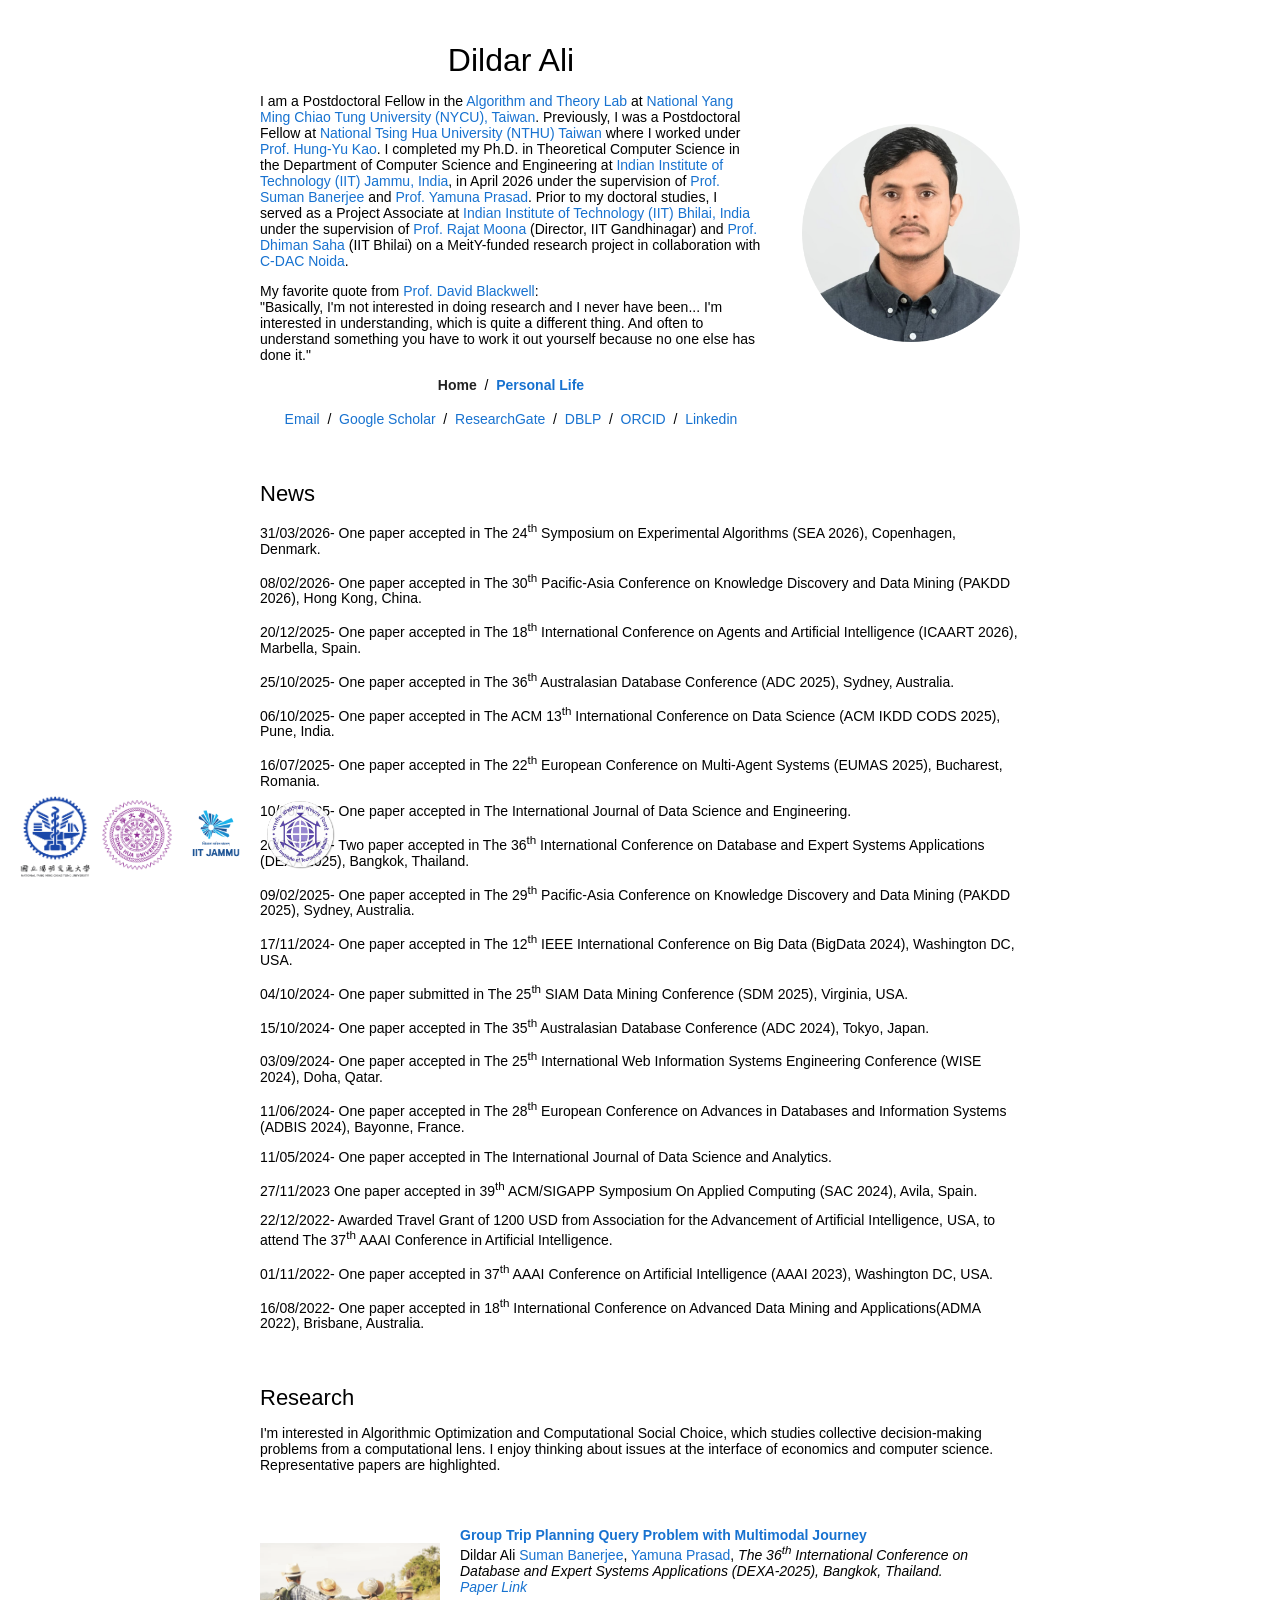
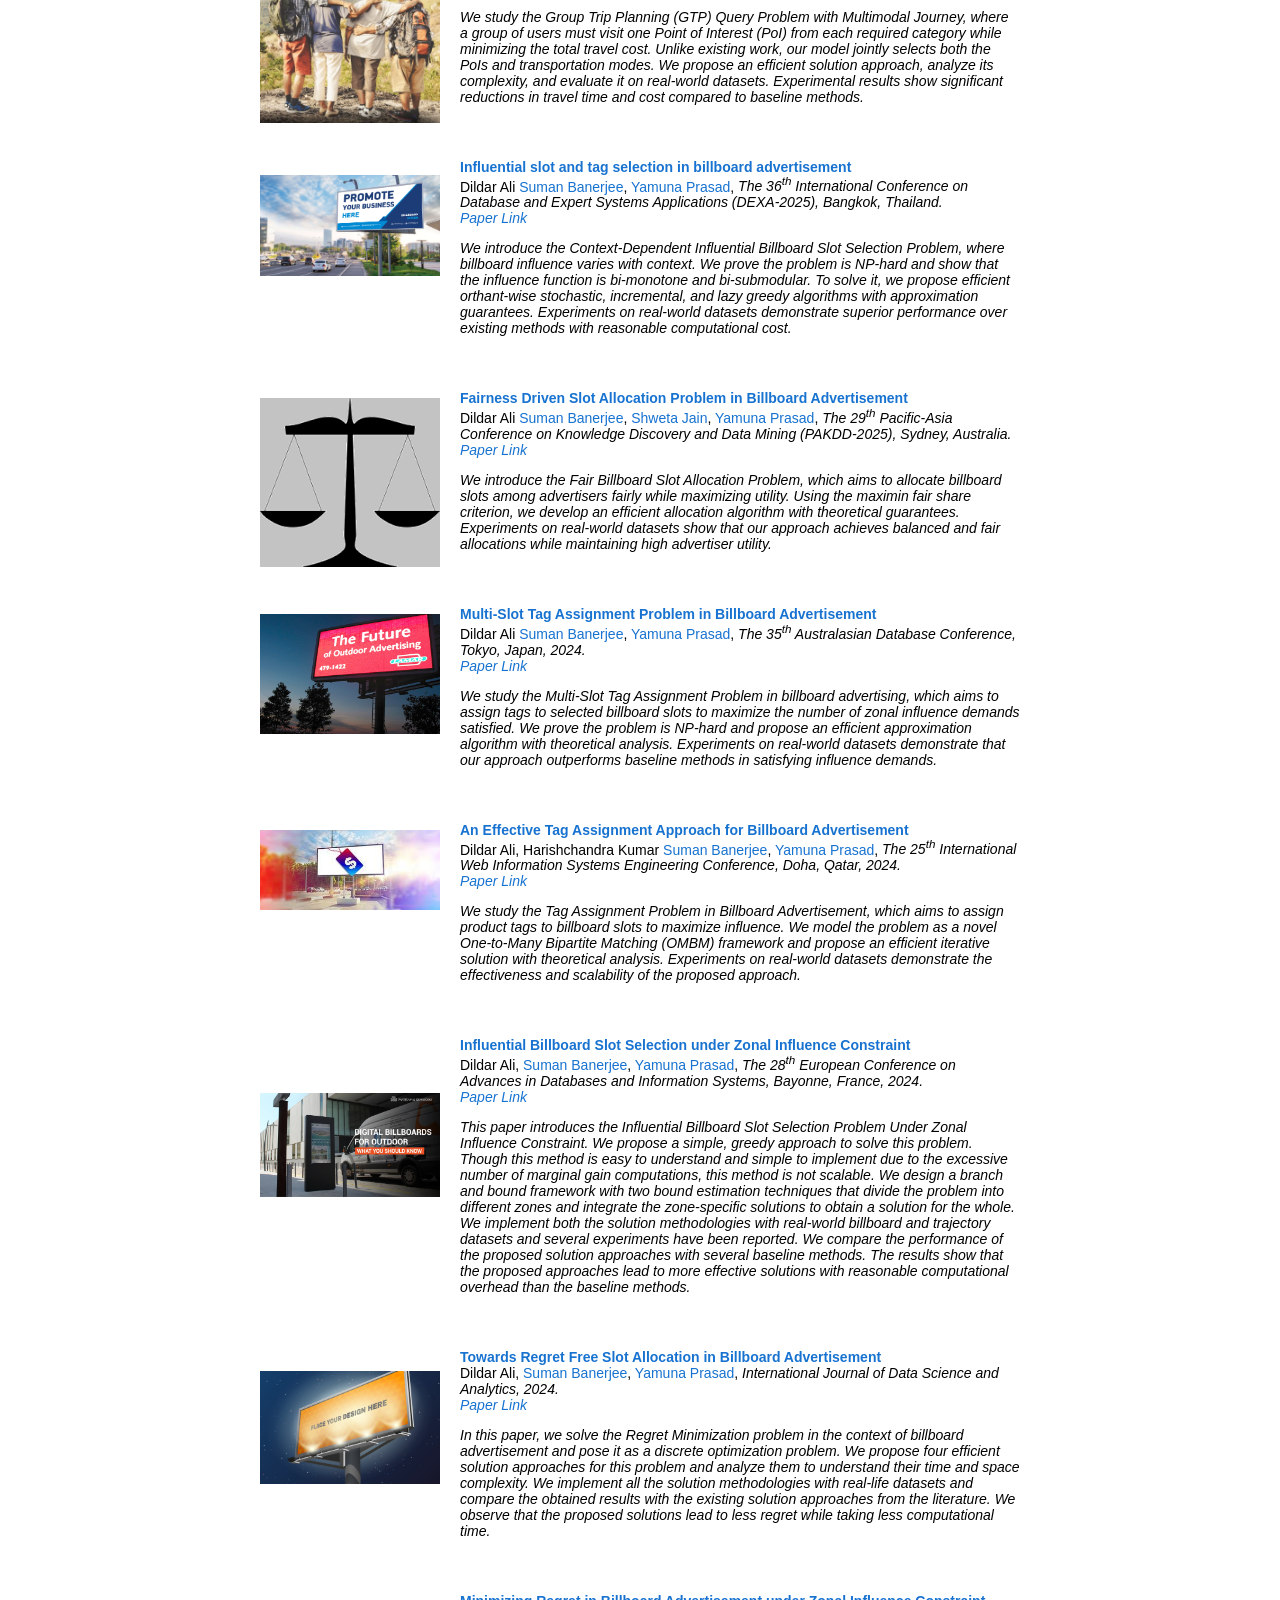
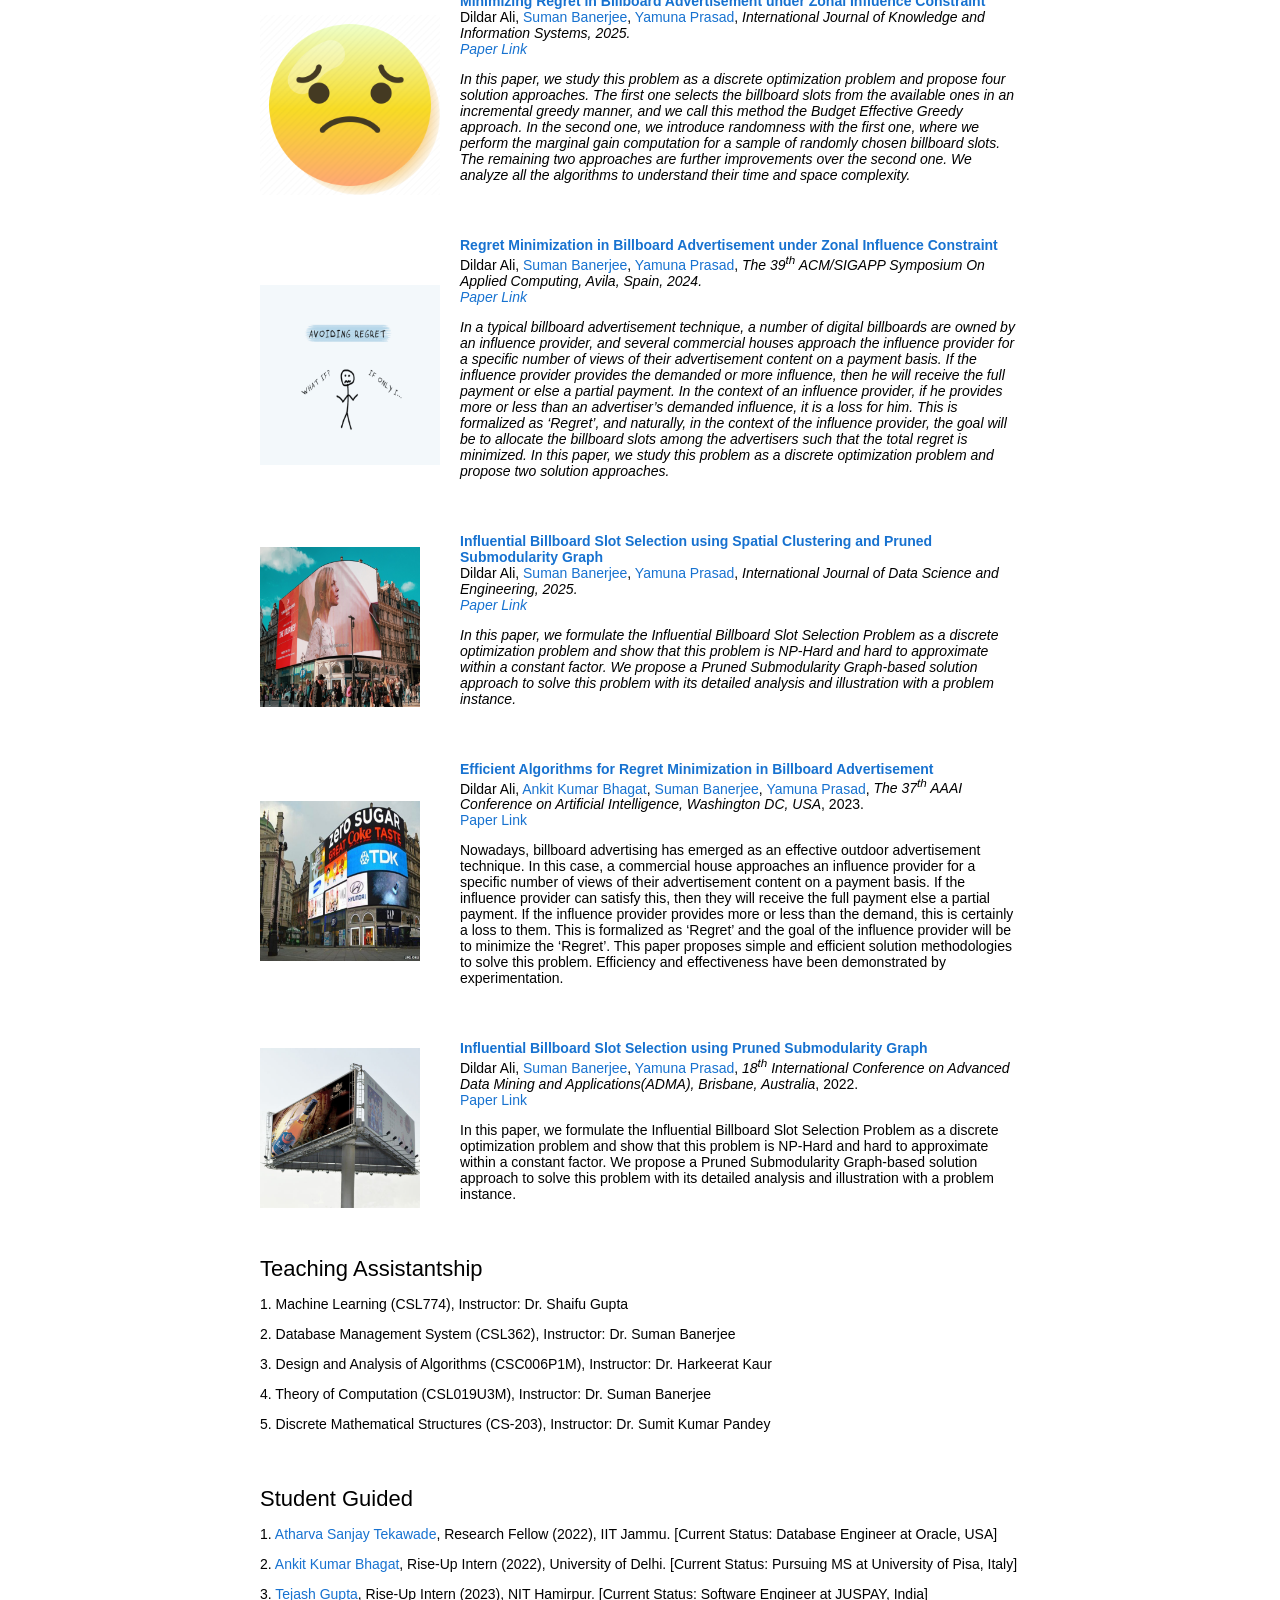
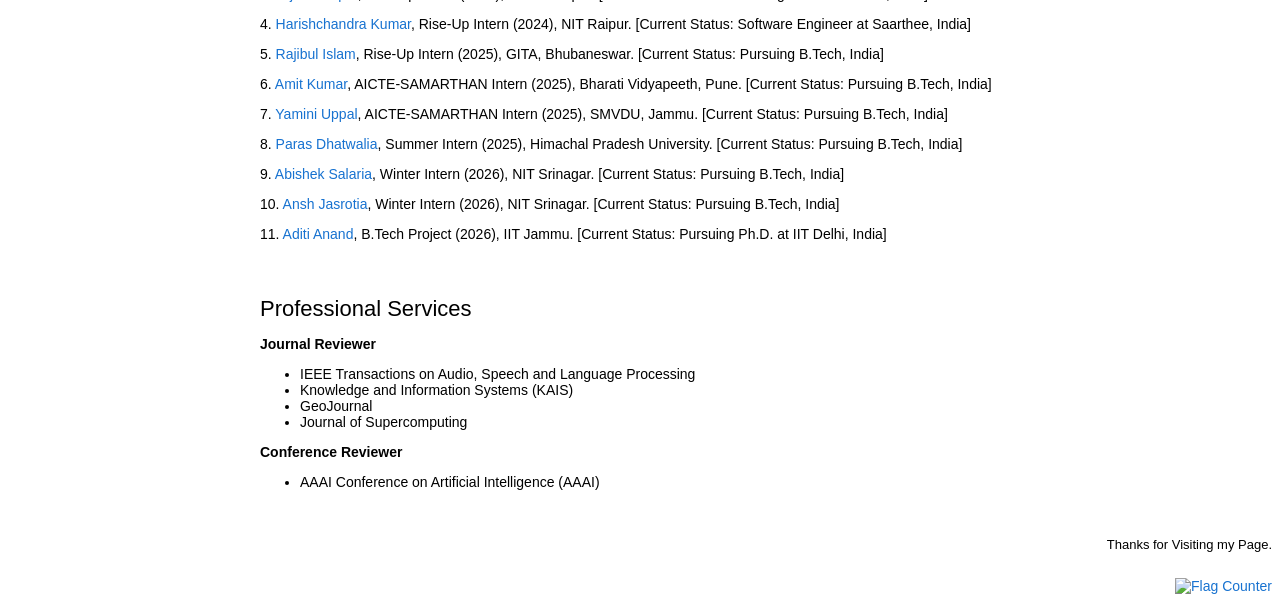
==== index.html @ ebbaf203 "Update index.html" ====
<!DOCTYPE HTML>
<html lang="en"><head><meta http-equiv="Content-Type" content="text/html; charset=UTF-8">
  <title>Dildar Ali</title>
  <meta name="author" content="Dr. Dildar Ali">
  <meta name="viewport" content="width=device-width, initial-scale=1">

  <link rel="stylesheet" type="text/css" href="stylesheet.css">
	<link rel="icon" href="data:image/svg+xml,<svg xmlns=%22http://www.w3.org/2000/svg%22 viewBox=%220 0 100 100%22><text y=%22.9em%22 font-size=%2290%22>🌐</text></svg>">
</head>
<body>
  <table style="width:100%;max-width:800px;border:0px;border-spacing:0px;border-collapse:separate;margin-right:auto;margin-left:auto;"><tbody>
    <tr style="padding:0px">
      <td style="padding:0px">
        <table style="width:100%;border:0px;border-spacing:0px;border-collapse:separate;margin-right:auto;margin-left:auto;"><tbody> 
          <tr style="padding:0px">
            <td style="padding:2.5%;width:63%;vertical-align:middle">
              <p style="text-align:center">
                <name>Dildar Ali</name>
              </p>
                <p> I am a Postdoctoral Fellow in the <a target="_blank" href="https://www.cs.nycu.edu.tw/members/detail/mjkao?locale=en">Algorithm and Theory Lab</a> at 
					<a target="_blank" href="https://www.nycu.edu.tw/nycu/en/index">National Yang Ming Chiao Tung University (NYCU), Taiwan</a>. 
					Previously, I was a Postdoctoral Fellow at <a target="_blank" href="https://nthu-en.site.nthu.edu.tw/">National Tsing Hua University (NTHU) Taiwan</a> where I worked under
					<a target="_blank" href="https://ikmlab.cs.nthu.edu.tw/advisor.html">Prof. Hung-Yu Kao</a>.
				  I completed my Ph.D. in Theoretical Computer Science in the Department of Computer Science
				  and Engineering at <a target="_blank" href="https://www.iitjammu.ac.in/">Indian Institute of Technology (IIT) Jammu, India</a>, 
					in April 2026 under the supervision of <a target="_blank" href="https://iitjammu.ac.in/faculty/~sumanbanerjee">Prof. Suman 
		Banerjee</a> and <a target="_blank" href="https://iitjammu.ac.in/faculty/~yamunaprasad">Prof. Yamuna Prasad</a>. Prior to my doctoral studies, I served as a Project Associate at <a target="_blank" href="https://www.iitbhilai.ac.in/"> 
		      Indian Institute of Technology (IIT) Bhilai, India</a> under the supervision 
		      of <a target="_blank" href="https://iitgn.ac.in/about/director">Prof. Rajat Moona 
		      </a> (Director, IIT Gandhinagar) and <a target="_blank" href="https://www.iitbhilai.ac.in/index.php?pid=dhiman">Prof. 
		      Dhiman Saha</a> (IIT Bhilai) on a MeitY-funded research project in collaboration with
		      <a target="_blank" href="https://www.cdac.in/">C-DAC Noida</a>.
              </p>
<p>
My favorite quote from <a target="_blank" href="https://en.wikipedia.org/wiki/David_Blackwell#Legacy">Prof. David Blackwell</a>:<br>
"Basically, I'm not interested in doing research and I never have been... I'm interested in understanding, which is quite a different thing. 
	And often to understand something you have to work it out yourself because no one else has done it."
</p>				
              <p style="text-align:center" class="site-nav">
                <a href="index.html" class="active">Home</a> &nbsp;/&nbsp;
                <a href="personal.html">Personal Life</a>
              </p>
              <p style="text-align:center">
                <a target="_blank" href="mailto:dildar.ali@iitjammu.ac.in">Email</a> &nbsp/&nbsp
				<!-- <a target="_blank" href="images/Dildar_CV.pdf">CV</a> &nbsp/&nbsp -->
                <a target="_blank" href="https://scholar.google.co.in/citations?user=zvkUg_4AAAAJ&hl=en">Google Scholar</a> &nbsp/&nbsp
                <a target="_blank" href="https://www.researchgate.net/profile/Dildar-Ali-6">ResearchGate</a> &nbsp/&nbsp
		        <a target="_blank" href="https://dblp.uni-trier.de/pid/324/5073.html">DBLP</a> &nbsp/&nbsp
				<a target="_blank" href="https://orcid.org/0000-0002-3427-1904">ORCID</a> &nbsp/&nbsp
                <a target="_blank" href="https://www.linkedin.com/in/dildar-ali-ph-d-622755239/">Linkedin</a> 
				
              </p>
            </td>
            <td style="padding:2.5%;width:30%;max-width:30%">
              <a href="images/updated-modified.png"><img style="width:100%;max-width:100%" alt="profile photo" src="images/updated-modified.png" class="hoverZoomLink"></a>
            </td>
          </tr>
        </tbody></table>
        <table style="width:100%;border:0px;border-spacing:0px;border-collapse:separate;margin-right:auto;margin-left:auto;"><tbody>
           
	 <tr>
            <td style="padding:20px;width:100%;vertical-align:middle">
              <heading>News</heading>
		<p> 31/03/2026- One paper accepted in The 24<sup>th</sup> Symposium on Experimental Algorithms (SEA 2026), Copenhagen, Denmark. <p>
		<p> 08/02/2026- One paper accepted in The 30<sup>th</sup> Pacific-Asia Conference on Knowledge Discovery and Data Mining (PAKDD 2026), Hong Kong, China. <p>
		<p> 20/12/2025- One paper accepted in The 18<sup>th</sup> International Conference on Agents and Artificial Intelligence (ICAART 2026), Marbella, Spain. <p>
		<p> 25/10/2025- One paper accepted in The 36<sup>th</sup> Australasian Database Conference (ADC 2025), Sydney, Australia. <p>
		<p> 06/10/2025- One paper accepted in The ACM 13<sup>th</sup> International Conference on Data Science (ACM IKDD CODS 2025), Pune, India. <p>
		 <p> 16/07/2025- One paper accepted in The 22<sup>th</sup> European Conference on Multi-Agent Systems (EUMAS 2025), Bucharest, Romania. <p>
		<p> 10/06/2025- One paper accepted in The International Journal of Data Science and Engineering. </p>
		<p> 20/05/2025- Two paper accepted in The 36<sup>th</sup> International Conference on Database and Expert Systems Applications (DEXA 2025), Bangkok, Thailand. <p>
		<p> 09/02/2025- One paper accepted in The 29<sup>th</sup> Pacific-Asia Conference on Knowledge Discovery and Data Mining (PAKDD 2025), Sydney, Australia.</p>
		<p> 17/11/2024- One paper accepted in The 12<sup>th</sup> IEEE International Conference on Big Data (BigData 2024), Washington DC, USA.</p>
		<p> 04/10/2024- One paper submitted in The 25<sup>th</sup> SIAM Data Mining Conference (SDM 2025), Virginia, USA.</p>    
		<p> 15/10/2024- One paper accepted in The 35<sup>th</sup> Australasian Database Conference (ADC 2024), Tokyo, Japan.</p>
		<p> 03/09/2024- One paper accepted in The 25<sup>th</sup> International Web Information Systems Engineering Conference (WISE 2024), Doha, Qatar.</p>
		<p> 11/06/2024- One paper accepted in The 28<sup>th</sup> European Conference on Advances in Databases and Information Systems (ADBIS 2024), Bayonne, France.</p>
		<p> 11/05/2024- One paper accepted in The International Journal of Data Science and Analytics. </p>			 
		 <p> 27/11/2023 One paper accepted in 39<sup>th</sup> ACM/SIGAPP Symposium On Applied Computing (SAC 2024), Avila, Spain. </p>		 
 		 <p> 22/12/2022- Awarded Travel Grant of 1200 USD from Association for the Advancement of Artificial Intelligence, USA, to attend The 37<sup>th</sup> AAAI Conference in Artificial Intelligence.</p>          
 		 <p> 01/11/2022- One paper accepted in 37<sup>th</sup> AAAI Conference on Artificial Intelligence (AAAI 2023), Washington DC, USA.</p>
 		 <p> 16/08/2022- One paper accepted in 18<sup>th</sup> International Conference on Advanced Data Mining and Applications(ADMA 2022), Brisbane, Australia.</p>
            </td> 
          </tr>
        </tbody></table>
	      
	      
        <table style="width:100%;border:0px;border-spacing:0px;border-collapse:separate;margin-right:auto;margin-left:auto;"><tbody>
		
		<tr>
            <td style="padding:20px;width:100%;vertical-align:middle">
              <heading>Research</heading>
              <p>
                I'm interested in Algorithmic Optimization and Computational Social Choice, which studies collective decision-making problems from a computational lens.
		I enjoy thinking about issues at the interface of economics and computer science. Representative papers are highlighted.  
              </p>
            </td>
          </tr>
        </tbody></table>
        <table style="width:100%;border:0px;border-spacing:0px;border-collapse:separate;margin-right:auto;margin-left:auto;"><tbody>





		<!------------------------------Paper 14--------------------------------->


		<tr>
            <td style="padding:20px;width:25%;vertical-align:middle">
              <div class="one">
                <img style="width: 180px;" src='images/GroupTrip.webp'>
              </div>
            </td>
            <td style="padding:20px;width:75%;vertical-align:middle">
              <a target="_blank" href="https://link.springer.com/chapter/10.1007/978-3-032-02088-8_11">
                <papertitle>Group Trip Planning Query Problem with Multimodal Journey</papertitle>
              </a>
              <br>
        Dildar Ali
		    
        <a target="_blank" href="https://iitjammu.ac.in/faculty/~sumanbanerjee">Suman Banerjee</a>,  
        <a target="_blank"href="https://iitjammu.ac.in/faculty/~yamunaprasad">Yamuna Prasad</a>, 
              <em>The 36<sup>th</sup> International Conference on Database and Expert Systems Applications (DEXA-2025), Bangkok, Thailand.
              <br>
              <a target="_blank"href="https://link.springer.com/chapter/10.1007/978-3-032-02088-8_11">Paper Link</a>
              <p></p>
              <p>
We study the Group Trip Planning (GTP) Query Problem with Multimodal Journey,
where a group of users must visit one Point of Interest (PoI) from each required category while minimizing the total travel cost. 
Unlike existing work, our model jointly selects both the PoIs and transportation modes. 
We propose an efficient solution approach, analyze its complexity, and evaluate it on real-world datasets. 
Experimental results show significant reductions in travel time and cost compared to baseline methods.
              </p>
            </td>
          </tr>


		<!------------------------------Paper 13--------------------------------->


		<tr>
            <td style="padding:20px;width:25%;vertical-align:middle">
              <div class="one">
                <img style="width: 180px;" src='images/Tag.jpg'>
              </div>
            </td>
            <td style="padding:20px;width:75%;vertical-align:middle">
              <a target="_blank" href="https://link.springer.com/chapter/10.1007/978-3-032-02049-9_21">
                <papertitle>Influential slot and tag selection in billboard advertisement</papertitle>
              </a>
              <br>
        Dildar Ali
		    
        <a target="_blank" href="https://iitjammu.ac.in/faculty/~sumanbanerjee">Suman Banerjee</a>,  
        <a target="_blank"href="https://iitjammu.ac.in/faculty/~yamunaprasad">Yamuna Prasad</a>, 
              <em>The 36<sup>th</sup> International Conference on Database and Expert Systems Applications (DEXA-2025), Bangkok, Thailand.
              <br>
              <a target="_blank"href="https://link.springer.com/chapter/10.1007/978-3-032-02049-9_21">Paper Link</a>
              <p></p>
              <p>
We introduce the Context-Dependent Influential Billboard Slot Selection Problem, where billboard influence varies with context. 
We prove the problem is NP-hard and show that the influence function is bi-monotone and bi-submodular.
To solve it, we propose efficient orthant-wise stochastic, incremental, and lazy greedy algorithms with approximation guarantees. 
Experiments on real-world datasets demonstrate superior performance over existing methods with reasonable computational cost.
              </p>
            </td>
          </tr>

<!------------------------------Paper 12--------------------------------->


		<tr>
            <td style="padding:20px;width:25%;vertical-align:middle">
              <div class="one">
                <img style="width: 180px;" src='images/Fairness.png'>
              </div>
            </td>
            <td style="padding:20px;width:75%;vertical-align:middle">
              <a target="_blank" href="https://link.springer.com/chapter/10.1007/978-981-96-8173-0_5">
                <papertitle>Fairness Driven Slot Allocation Problem in Billboard Advertisement</papertitle>
              </a>
              <br>
        Dildar Ali
		    
        <a target="_blank" href="https://iitjammu.ac.in/faculty/~sumanbanerjee">Suman Banerjee</a>, 
        <a target="_blank" href="https://sites.google.com/site/shwetajainiisc/home">Shweta Jain</a>, 
        <a target="_blank"href="https://iitjammu.ac.in/faculty/~yamunaprasad">Yamuna Prasad</a>, 
              <em>The 29<sup>th</sup> Pacific-Asia Conference on Knowledge Discovery and Data Mining (PAKDD-2025), Sydney, Australia.
              <br>
              <a target="_blank"href="https://link.springer.com/chapter/10.1007/978-981-96-8173-0_5">Paper Link</a>
              <p></p>
              <p>
We introduce the Fair Billboard Slot Allocation Problem, which aims to allocate billboard slots
among advertisers fairly while maximizing utility. Using the maximin fair share criterion, we develop an efficient allocation
algorithm with theoretical guarantees. Experiments on real-world datasets show that our approach achieves balanced and fair 
allocations while maintaining high advertiser utility.
              </p>
            </td>
          </tr>
<!------------------------------Paper 11--------------------------------->


		<tr>
            <td style="padding:20px;width:25%;vertical-align:middle">
              <div class="one">
                <img style="width: 180px;" src='images/digital-billboard.jpg'>
              </div>
            </td>
            <td style="padding:20px;width:75%;vertical-align:middle">
              <a target="_blank" href="https://link.springer.com/chapter/10.1007/978-981-96-1242-0_12">
                <papertitle>Multi-Slot Tag Assignment Problem in Billboard Advertisement</papertitle>
              </a>
              <br>
        Dildar Ali
		    
        <a target="_blank" href="https://iitjammu.ac.in/faculty/~sumanbanerjee">Suman Banerjee</a>, 
        <a target="_blank"href="https://iitjammu.ac.in/faculty/~yamunaprasad">Yamuna Prasad</a>, 
              <em>The 35<sup>th</sup> Australasian Database Conference, Tokyo, Japan, 2024.
              <br>
              <a target="_blank"href="https://link.springer.com/chapter/10.1007/978-981-96-1242-0_12">Paper Link</a>
              <p></p>
              <p>
We study the Multi-Slot Tag Assignment Problem in billboard advertising, 
which aims to assign tags to selected billboard slots to maximize the number of zonal influence demands satisfied. 
We prove the problem is NP-hard and propose an efficient approximation algorithm with theoretical analysis. 
Experiments on real-world datasets demonstrate that our approach outperforms baseline methods in satisfying influence demands. 
			  </p>
            </td>
          </tr>
<!------------------------------Paper 10--------------------------------->


		<tr>
            <td style="padding:20px;width:25%;vertical-align:middle">
              <div class="one">
                <img style="width: 180px;" src='images/image10.jpeg'>
              </div>
            </td>
            <td style="padding:20px;width:75%;vertical-align:middle">
              <a target="_blank" href="https://link.springer.com/chapter/10.1007/978-981-96-0579-8_12">
                <papertitle>An Effective Tag Assignment Approach for Billboard Advertisement</papertitle>
              </a>
              <br>
        Dildar Ali, Harishchandra Kumar
		    
        <a target="_blank" href="https://iitjammu.ac.in/faculty/~sumanbanerjee">Suman Banerjee</a>, 
        <a target="_blank"href="https://iitjammu.ac.in/faculty/~yamunaprasad">Yamuna Prasad</a>, 
              <em>The 25<sup>th</sup> International Web Information Systems Engineering Conference, Doha, Qatar, 2024.
              <br>
              <a target="_blank"href="https://link.springer.com/chapter/10.1007/978-981-96-0579-8_12">Paper Link</a>
              <p></p>
              <p>
            We study the Tag Assignment Problem in Billboard Advertisement, which aims to assign product tags to billboard slots to maximize influence.
			We model the problem as a novel One-to-Many Bipartite Matching (OMBM) framework and propose an efficient iterative solution with theoretical analysis. 
			Experiments on real-world datasets demonstrate the effectiveness and scalability of the proposed approach.
			  </p>
            </td>
          </tr>



		
		<!------------------------------Paper 9--------------------------------->


		<tr>
            <td style="padding:20px;width:25%;vertical-align:middle">
              <div class="one">
                <img style="width: 180px;" src='images/Pic9.webp'>
              </div>
            </td>
            <td style="padding:20px;width:75%;vertical-align:middle">
              <a target="_blank" href="https://link.springer.com/chapter/10.1007/978-3-031-70626-4_7">
                <papertitle>Influential Billboard Slot Selection under Zonal Influence Constraint</papertitle>
              </a>
              <br>
        Dildar Ali,
        <a target="_blank" href="https://iitjammu.ac.in/faculty/~sumanbanerjee">Suman Banerjee</a>, 
        <a target="_blank"href="https://iitjammu.ac.in/faculty/~yamunaprasad">Yamuna Prasad</a>, 
              <em>The 28<sup>th</sup> European Conference on Advances in Databases and Information Systems, Bayonne, France, 2024.
              <br>
              <a target="_blank"href="https://link.springer.com/chapter/10.1007/978-3-031-70626-4_7">Paper Link</a>
              <p></p>
              <p>
             This paper introduces the Influential Billboard Slot Selection Problem Under Zonal Influence Constraint. We propose a simple, greedy approach to solve this problem. Though this method is easy to
understand and simple to implement due to the excessive number of marginal gain computations, this method is not scalable. We design a
branch and bound framework with two bound estimation techniques that divide the problem into different zones and integrate the zone-specific solutions to obtain a solution for the whole. We implement both the solution methodologies with real-world billboard and trajectory datasets and several experiments have been reported. We compare the performance of
the proposed solution approaches with several baseline methods. The results show that the proposed approaches lead to more effective solutions with reasonable computational overhead than the baseline methods.
              </p>
            </td>
          </tr>
<!------------------------------Paper 8--------------------------------->

	 <!------------------------------Paper 7--------------------------------->
		<tr>
            <td style="padding:20px;width:25%;vertical-align:middle">
              <div class="one">
                <img style="width: 180px;" src='images/img8.jpg'>
              </div>
            </td>
            <td style="padding:20px;width:75%;vertical-align:middle">
              <a target="_blank" href="https://link.springer.com/article/10.1007/s41060-024-00566-1?utm_source=rct_congratemailt&utm_medium=email&utm_campaign=nonoa_20240610&utm_content=10.1007%2Fs41060-024-00566-1">
                <papertitle>Towards Regret Free Slot Allocation in Billboard Advertisement</papertitle>
              </a>
              <br>
        Dildar Ali,
        <a target="_blank" href="https://iitjammu.ac.in/faculty/~sumanbanerjee">Suman Banerjee</a>, 
        <a target="_blank"href="https://iitjammu.ac.in/faculty/~yamunaprasad">Yamuna Prasad</a>, 
              <em> International Journal of Data Science and Analytics, 2024.
              <br>
              <a target="_blank" href="https://link.springer.com/article/10.1007/s41060-024-00566-1?utm_source=rct_congratemailt&utm_medium=email&utm_campaign=nonoa_20240610&utm_content=10.1007%2Fs41060-024-00566-1">Paper Link</a>
              <p></p>
              <p>
           In this paper, we solve the Regret Minimization problem in the context of billboard advertisement and pose it as a discrete optimization
problem. We propose four efficient solution approaches for this problem and analyze them to understand their time and space complexity.
We implement all the solution methodologies with real-life datasets and compare the obtained results with the existing solution approaches from
the literature. We observe that the proposed solutions lead to less regret while taking less computational time.
              </p>
            </td>
          </tr>
 

<!------------------------------Paper 6--------------------------------->


		<tr>
            <td style="padding:20px;width:25%;vertical-align:middle">
              <div class="one">
                <img style="width: 180px;" src='images/KAIS.png'>
              </div>
            </td>
            <td style="padding:20px;width:75%;vertical-align:middle">
              <a target="_blank" href="https://arxiv.org/abs/2402.01294">
                <papertitle>Minimizing Regret in Billboard Advertisement under Zonal Influence Constraint</papertitle>
              </a>
              <br>
        Dildar Ali,
        <a target="_blank" href="https://iitjammu.ac.in/faculty/~sumanbanerjee">Suman Banerjee</a>, 
        <a target="_blank"href="https://iitjammu.ac.in/faculty/~yamunaprasad">Yamuna Prasad</a>, 
              <em> International Journal of Knowledge and Information Systems, 2025.
              <br>
              <a target="_blank" href="https://arxiv.org/abs/2402.01294">Paper Link</a>
              <p></p>
              <p>
           In this paper, we study this problem as a discrete optimization problem and propose four solution
approaches. The first one selects the billboard slots from the available ones in an
incremental greedy manner, and we call this method the Budget Effective Greedy
approach. In the second one, we introduce randomness with the first one, where
we perform the marginal gain computation for a sample of randomly chosen billboard slots. The remaining two approaches are further improvements over the
second one. We analyze all the algorithms to understand their time and space
complexity.
              </p>
            </td>
          </tr>

 <!------------------------------Paper 5--------------------------------->


		<tr>
            <td style="padding:20px;width:25%;vertical-align:middle">
              <div class="one">
                <img style="width: 180px;" src='images/new.png'>
              </div>
            </td>
            <td style="padding:20px;width:75%;vertical-align:middle">
              <a target="_blank" href="https://dl.acm.org/doi/10.1145/3605098.3636052">
                <papertitle>Regret Minimization in Billboard Advertisement under Zonal Influence Constraint</papertitle>
              </a>
              <br>
        Dildar Ali, 
        <a target="_blank" href="https://iitjammu.ac.in/faculty/~sumanbanerjee">Suman Banerjee</a>, 
        <a target="_blank"href="https://iitjammu.ac.in/faculty/~yamunaprasad">Yamuna Prasad</a>, 
              <em> The 39<sup>th</sup> ACM/SIGAPP Symposium On Applied Computing, Avila, Spain, 2024.
              <br>
              <a target="_blank" href="https://dl.acm.org/doi/10.1145/3605098.3636052">Paper Link</a>
              <p></p>
              <p>
               In a typical billboard advertisement technique, a number of digital billboards are owned by an influence provider, 
	       and several commercial houses approach the influence provider for a specific number of views of their advertisement content on a payment basis. 
		      If the influence provider provides the demanded or more influence, then he will receive the full payment or else a partial payment. 
		      In the context of an influence provider, if he provides more or less than an advertiser’s demanded influence, it is a loss for him. 
		      This is formalized as ‘Regret’, and naturally, in the context of the influence provider, the goal will be to allocate the billboard 
		      slots among the advertisers such that the total regret is minimized. In this paper, we study this problem as a discrete optimization 
		      problem and propose two solution approaches.
              </p>
            </td>
          </tr>
 <!------------------------------Paper 4--------------------------------->


		<tr>
            <td style="padding:20px;width:25%;vertical-align:middle">
              <div class="one">
                <img style="width: 160px;" src='images/image4.png'>
              </div>
            </td>
            <td style="padding:20px;width:75%;vertical-align:middle">
              <a target="_blank" href="https://link.springer.com/article/10.1007/s41019-025-00306-w">
                <papertitle>Influential Billboard Slot Selection using Spatial Clustering and Pruned Submodularity Graph</papertitle>
              </a>
              <br>
        Dildar Ali, 
        <a target="_blank" href="https://iitjammu.ac.in/faculty/~sumanbanerjee">Suman Banerjee</a>, 
        <a target="_blank"href="https://iitjammu.ac.in/faculty/~yamunaprasad">Yamuna Prasad</a>, 
              <em> International Journal of Data Science and Engineering, 2025.
              <br>
              <a target="_blank" href="https://link.springer.com/article/10.1007/s41019-025-00306-w">Paper Link</a>
              <p></p>
              <p>
               In this paper, we formulate the Influential Billboard Slot Selection Problem as a discrete optimization problem and show that this problem is NP-Hard and hard to approximate within a constant factor. We propose a Pruned Submodularity Graph-based solution approach to solve this problem with its detailed analysis and illustration with a problem instance.
              </p>
            </td>
          </tr>
          
		 <!------------------------------Paper 3--------------------------------->
         <tr>
            <td style="padding:20px;width:25%;vertical-align:middle">
              <div class="one">
                <img style="width: 160px;" src='images/billboard.jpg'>
              </div>
            </td>
            <td style="padding:20px;width:75%;vertical-align:middle">
              <a target="_blank" href="https://ojs.aaai.org/index.php/AAAI/article/view/26934">
                <papertitle>Efficient Algorithms for Regret Minimization in Billboard Advertisement</papertitle>
              </a>
              <br>
        Dildar Ali, 
	<a  >Ankit Kumar Bhagat</a>,
        <a target="_blank" href="https://iitjammu.ac.in/faculty/~sumanbanerjee">Suman Banerjee</a>, 
        <a target="_blank"href="https://iitjammu.ac.in/faculty/~yamunaprasad">Yamuna Prasad</a>, 
              <em>  The 37<sup>th</sup> AAAI Conference on Artificial Intelligence, Washington DC, USA</em>, 2023.
              <br>
              <a target="_blank" href="https://ojs.aaai.org/index.php/AAAI/article/view/26934">Paper Link</a>
              <p></p>
              <p>
               Nowadays, billboard advertising has emerged as an effective outdoor advertisement technique. In this case, a commercial house approaches an influence provider for a specific
number of views of their advertisement content on a payment basis. If the influence provider can satisfy this, then they will receive the full payment else a partial payment. If the influence provider provides more or less than the demand, this is certainly a loss to them. This is formalized as ‘Regret’
and the goal of the influence provider will be to minimize the ‘Regret’. This paper proposes simple and efficient solution methodologies to solve this problem. Efficiency and effectiveness have been demonstrated by experimentation.
              </p>
            </td>
          </tr>
		<!------------------------------Paper 2--------------------------------->
		
         <tr>
            <td style="padding:20px;width:25%;vertical-align:middle">
              <div class="one">
                <img style="width: 160px;" src='images/img1.jpg'>
              </div>
            </td>
            <td style="padding:20px;width:75%;vertical-align:middle">
              <a target="_blank" href="https://link.springer.com/chapter/10.1007/978-3-031-22064-7_17">
                <papertitle>Influential Billboard Slot Selection using Pruned Submodularity Graph</papertitle>
              </a>
              <br>
        Dildar Ali, 
        <a target="_blank" href="https://iitjammu.ac.in/faculty/~sumanbanerjee">Suman Banerjee</a>, 
        <a target="_blank"href="https://iitjammu.ac.in/faculty/~yamunaprasad">Yamuna Prasad</a>, 
              <em> 18<sup>th</sup> International Conference on Advanced Data Mining and Applications(ADMA), Brisbane, Australia</em>, 2022.
              <br>
              <a target="_blank" href="https://link.springer.com/chapter/10.1007/978-3-031-22064-7_17">Paper Link</a>
              <p></p>
              <p>
               In this paper, we formulate the Influential Billboard Slot Selection Problem as a discrete optimization problem and show that this problem is NP-Hard and hard to approximate within a constant factor. We propose a Pruned Submodularity Graph-based solution approach to solve this problem with its detailed analysis and illustration with a problem instance.
              </p>
            </td>
          </tr>
		
          <!---------------------------Paper 1------------------------------------>
       
          		
        </tbody></table>
	<!-- Teaching Assistant Code START -->
	 <table style="width:100%;border:0px;border-spacing:0px;border-collapse:separate;margin-right:auto;margin-left:auto;"><tbody>  
	 <tr>
            <td style="padding:20px;width:100%;vertical-align:middle">
              <heading>Teaching Assistantship</heading>
 		 <p> 1. Machine Learning (CSL774), Instructor: Dr. Shaifu Gupta</p>          
 		 <p> 2. Database Management System (CSL362), Instructor: Dr. Suman Banerjee</p>
 		 <p> 3. Design and Analysis of Algorithms (CSC006P1M), Instructor: Dr. Harkeerat Kaur</p>
		 <p> 4. Theory of Computation (CSL019U3M), Instructor: Dr. Suman Banerjee</p>
		 <p> 5. Discrete Mathematical Structures (CS-203), Instructor: Dr. Sumit Kumar Pandey</p>
            </td>
          </tr>
	</tbody></table>
	<!-- Student Guided Code START -->
	
        <table style="width:100%;border:0px;border-spacing:0px;border-collapse:separate;margin-right:auto;margin-left:auto;"><tbody>  
	 <tr>
            <td style="padding:20px;width:100%;vertical-align:middle">
              <heading>Student Guided</heading>
 		 <p>1. <a target="_blank" href="https://www.linkedin.com/in/atharva-tekawade-178ab0264/">Atharva Sanjay Tekawade</a>, Research Fellow (2022), IIT Jammu. [Current Status: Database Engineer at Oracle, USA]</p>   
		 <p>2. <a target="_blank" href="https://scholar.google.com/citations?user=IPoFbc4AAAAJ&hl=en">Ankit Kumar Bhagat</a>, Rise-Up Intern (2022), University of Delhi. [Current Status: Pursuing MS at University of Pisa, Italy]</p>
		 <p>3. <a target="_blank" href="https://www.linkedin.com/in/tejash-gupta-b035551bb/">Tejash Gupta</a>, Rise-Up Intern (2023), NIT Hamirpur. [Current Status: Software Engineer at JUSPAY, India]</p>
		 <p>4. <a target="_blank" href="https://www.linkedin.com/in/harishchandrakumar24132231/">Harishchandra Kumar</a>, Rise-Up Intern (2024), NIT Raipur. [Current Status: Software Engineer at Saarthee, India]</p>
		 <p>5. <a target="_blank" href="https://www.linkedin.com/in/rajibul-islam-mazhar/">Rajibul Islam</a>, Rise-Up Intern (2025), GITA, Bhubaneswar. [Current Status: Pursuing B.Tech, India]</p>
		 <p>6. <a target="_blank" href="https://www.linkedin.com/in/amit1801/">Amit Kumar</a>, AICTE-SAMARTHAN Intern (2025), Bharati Vidyapeeth, Pune. [Current Status: Pursuing B.Tech, India]</p>
		 <p>7. <a target="_blank" href="https://www.linkedin.com/in/yamini-uppal-ba2917256/">Yamini Uppal</a>, AICTE-SAMARTHAN Intern (2025), SMVDU, Jammu. [Current Status: Pursuing B.Tech, India]</p>
		 <p>8. <a target="_blank" href="https://www.linkedin.com/in/paras-dhatwalia-66407433a/">Paras Dhatwalia</a>, Summer Intern (2025), Himachal Pradesh University. [Current Status: Pursuing B.Tech, India]</p>
		<p>9. <a target="_blank" href="https://www.linkedin.com/in/abishek-salaria-376569297/">Abishek Salaria</a>, Winter Intern (2026), NIT Srinagar. [Current Status: Pursuing B.Tech, India]</p>
		<p>10. <a target="_blank" href="https://www.linkedin.com/in/jasrotia172/">Ansh Jasrotia</a>, Winter Intern (2026), NIT Srinagar. [Current Status: Pursuing B.Tech, India]</p>
		<p>11. <a target="_blank" href="https://in.linkedin.com/in/aditi-anand-771777255">Aditi Anand</a>, B.Tech Project (2026), IIT Jammu. [Current Status: Pursuing Ph.D. at IIT Delhi, India]</p>
            </td>
          </tr>

<!-- Professional Services Code START -->
<table style="width:100%;border:0px;border-spacing:0px;border-collapse:separate;margin-right:auto;margin-left:auto;">
<tbody>
<tr>
<td style="padding:20px;width:100%;vertical-align:middle">
<heading>Professional Services</heading>

<p><strong>Journal Reviewer</strong></p>
<ul>
    <li>IEEE Transactions on Audio, Speech and Language Processing</li>
    <li>Knowledge and Information Systems (KAIS)</li>
    <li>GeoJournal</li>
	<li>Journal of Supercomputing</li>
</ul>

<p><strong>Conference Reviewer</strong></p>
<ul>
    <li>AAAI Conference on Artificial Intelligence (AAAI)</li>
</ul>

</td>
</tr>
</tbody>
</table>
<!-- Professional Services Code END -->


			
        </tbody></table>
        <table style="width:100%;border:0px;border-spacing:0px;border-collapse:separate;margin-right:auto;margin-left:auto;"><tbody>
          <tr>
            <td style="padding:0px">
              <p style="text-align:right;font-size:small;">
                Thanks for Visiting my Page.
              </p>
            </td>
          </tr>
        </tbody></table>
      </td>
    </tr>
  </table>
<table style="width:100%;border:0px;border-spacing:0px;border-collapse:separate;margin-right:auto;margin-left:auto;"><tbody>
          <tr>
            <td style="padding:0px">
              <p style="text-align:right;font-size:small;">
                <!-- hitwebcounter Code START -->   
		<a href="https://info.flagcounter.com/FTnD"><img src="https://s01.flagcounter.com/count2/FTnD/bg_FFFFFF/txt_000000/border_CCCCCC/columns_5/maxflags_50/viewers_0/labels_0/pageviews_0/flags_0/percent_0/" alt="Flag Counter" border="0"></a>
              </p>
            </td>
          </tr>
        </tbody></table>

	<div id="institute-logos">
	<a href="https://www.nycu.edu.tw/nycu/en/index" target="_blank">
    <img src="images/NYCU_Logo.png" alt="NYCU Taiwan">
  </a>
		
  <a href="https://nthu-en.site.nthu.edu.tw/" target="_blank">
    <img src="images/NTHU_Logo.png" alt="NTHU Taiwan">
  </a>
		
  <a href="https://www.iitjammu.ac.in/" target="_blank">
    <img src="images/IITJ_Logo.png" alt="IIT Jammu">
  </a>

  <a href="https://www.iitbhilai.ac.in/" target="_blank">
    <img src="images/iitbhilai_logo.png" alt="IIT Bhilai">
  </a>
</div>


</body>

</html>
---- stylesheet.css ----
/* latin-ext */
@font-face {
  font-family: 'Lato';
  font-style: italic;
  font-weight: 400;
  src: local('Lato Italic'), local('Lato-Italic'), url(https://fonts.gstatic.com/s/lato/v15/S6u8w4BMUTPHjxsAUi-qNiXg7eU0.woff2) format('woff2');
  unicode-range: U+0100-024F, U+0259, U+1E00-1EFF, U+2020, U+20A0-20AB, U+20AD-20CF, U+2113, U+2C60-2C7F, U+A720-A7FF;
}

/* latin */
@font-face {
  font-family: 'Lato';
  font-style: italic;
  font-weight: 400;
  src: local('Lato Italic'), local('Lato-Italic'), url(https://fonts.gstatic.com/s/lato/v15/S6u8w4BMUTPHjxsAXC-qNiXg7Q.woff2) format('woff2');
  unicode-range: U+0000-00FF, U+0131, U+0152-0153, U+02BB-02BC, U+02C6, U+02DA, U+02DC, U+2000-206F, U+2074, U+20AC, U+2122, U+2191, U+2193, U+2212, U+2215, U+FEFF, U+FFFD;
}

/* latin-ext */
@font-face {
  font-family: 'Lato';
  font-style: italic;
  font-weight: 700;
  src: local('Lato Bold Italic'), local('Lato-BoldItalic'), url(https://fonts.gstatic.com/s/lato/v15/S6u_w4BMUTPHjxsI5wq_FQftx9897sxZ.woff2) format('woff2');
  unicode-range: U+0100-024F, U+0259, U+1E00-1EFF, U+2020, U+20A0-20AB, U+20AD-20CF, U+2113, U+2C60-2C7F, U+A720-A7FF;
}

/* latin */
@font-face {
  font-family: 'Lato';
  font-style: italic;
  font-weight: 700;
  src: local('Lato Bold Italic'), local('Lato-BoldItalic'), url(https://fonts.gstatic.com/s/lato/v15/S6u_w4BMUTPHjxsI5wq_Gwftx9897g.woff2) format('woff2');
  unicode-range: U+0000-00FF, U+0131, U+0152-0153, U+02BB-02BC, U+02C6, U+02DA, U+02DC, U+2000-206F, U+2074, U+20AC, U+2122, U+2191, U+2193, U+2212, U+2215, U+FEFF, U+FFFD;
}

/* latin-ext */
@font-face {
  font-family: 'Lato';
  font-style: normal;
  font-weight: 400;
  src: local('Lato Regular'), local('Lato-Regular'), url(https://fonts.gstatic.com/s/lato/v15/S6uyw4BMUTPHjxAwXiWtFCfQ7A.woff2) format('woff2');
  unicode-range: U+0100-024F, U+0259, U+1E00-1EFF, U+2020, U+20A0-20AB, U+20AD-20CF, U+2113, U+2C60-2C7F, U+A720-A7FF;
}

/* latin */
@font-face {
  font-family: 'Lato';
  font-style: normal;
  font-weight: 400;
  src: local('Lato Regular'), local('Lato-Regular'), url(https://fonts.gstatic.com/s/lato/v15/S6uyw4BMUTPHjx4wXiWtFCc.woff2) format('woff2');
  unicode-range: U+0000-00FF, U+0131, U+0152-0153, U+02BB-02BC, U+02C6, U+02DA, U+02DC, U+2000-206F, U+2074, U+20AC, U+2122, U+2191, U+2193, U+2212, U+2215, U+FEFF, U+FFFD;
}

/* latin-ext */
@font-face {
  font-family: 'Lato';
  font-style: normal;
  font-weight: 700;
  src: local('Lato Bold'), local('Lato-Bold'), url(https://fonts.gstatic.com/s/lato/v15/S6u9w4BMUTPHh6UVSwaPGQ3q5d0N7w.woff2) format('woff2');
  unicode-range: U+0100-024F, U+0259, U+1E00-1EFF, U+2020, U+20A0-20AB, U+20AD-20CF, U+2113, U+2C60-2C7F, U+A720-A7FF;
}

/* latin */
@font-face {
  font-family: 'Lato';
  font-style: normal;
  font-weight: 700;
  src: local('Lato Bold'), local('Lato-Bold'), url(https://fonts.gstatic.com/s/lato/v15/S6u9w4BMUTPHh6UVSwiPGQ3q5d0.woff2) format('woff2');
  unicode-range: U+0000-00FF, U+0131, U+0152-0153, U+02BB-02BC, U+02C6, U+02DA, U+02DC, U+2000-206F, U+2074, U+20AC, U+2122, U+2191, U+2193, U+2212, U+2215, U+FEFF, U+FFFD;
}


/* =========================================================
   GLOBAL LINK STYLES
   ========================================================= */

/* Remove underline from ALL links in every state */
a,
a:link,
a:visited,
a:hover,
a:active,
a:focus {
  color: #1772d0;
  text-decoration: none !important;
}

/* Hover color */
a:hover {
  color: #f09228;
}


/* =========================================================
   GLOBAL TYPOGRAPHY
   ========================================================= */

body,
td,
th,
tr,
p,
a {
  font-family: 'Lato', Verdana, Helvetica, sans-serif;
  font-size: 14px;
}

strong {
  font-family: 'Lato', Verdana, Helvetica, sans-serif;
  font-size: 14px;
}

heading {
  font-family: 'Lato', Verdana, Helvetica, sans-serif;
  font-size: 22px;
}

papertitle {
  font-family: 'Lato', Verdana, Helvetica, sans-serif;
  font-size: 14px;
  font-weight: 700;
}

name {
  font-family: 'Lato', Verdana, Helvetica, sans-serif;
  font-size: 32px;
}


/* =========================================================
   IMAGE / FADE EFFECTS
   ========================================================= */

.one {
  width: 160px;
  height: 160px;
  position: relative;
}

.two {
  width: 160px;
  height: 160px;
  position: absolute;
  transition: opacity .2s ease-in-out;
  -moz-transition: opacity .2s ease-in-out;
  -webkit-transition: opacity .2s ease-in-out;
}

.fade {
  transition: opacity .2s ease-in-out;
  -moz-transition: opacity .2s ease-in-out;
  -webkit-transition: opacity .2s ease-in-out;
}


/* =========================================================
   HIGHLIGHT
   ========================================================= */

span.highlight {
  background-color: #ffffd0;
}


/* =========================================================
   INSTITUTE LOGOS
   ========================================================= */

#institute-logos {
  position: fixed;
  bottom: 20px;
  left: 20px;
  display: flex;
  gap: 12px;
  align-items: center;
  z-index: 1000;
}

#institute-logos img {
  width: 70px;
  height: auto;
  opacity: 0.9;
  transition: 0.3s;
}

#institute-logos img:hover {
  opacity: 1;
  transform: scale(1.05);
}


/* =========================================================
   MOBILE VIEW
   ========================================================= */

@media (max-width: 600px) {
  #institute-logos img {
    width: 45px;
  }
}


/* =========================================================
   PERSONAL PAGE / SITE NAVIGATION
   ========================================================= */

.site-nav {
  margin-top: 8px;
  margin-bottom: 18px;
  font-size: 14px;
}

.site-nav a {
  font-size: 14px;
  font-weight: 700;
}

.site-nav a.active {
  color: #222;
}

.personal-page {
  padding-bottom: 40px;
}

.personal-hero {
  padding: 30px 20px 10px;
}

.personal-hero h1 {
  font-family: 'Lato', Verdana, Helvetica, sans-serif;
  font-size: 32px;
  font-weight: 400;
  margin: 0 0 8px;
}

.personal-kicker {
  color: #777;
  font-size: 15px;
  margin: 0;
}

.personal-card {
  margin: 12px 20px;
  padding: 24px;
  border: 1px solid #e8e8e8;
  border-radius: 12px;
  background: #fff;
}

.personal-card h2 {
  font-family: 'Lato', Verdana, Helvetica, sans-serif;
  font-size: 22px;
  font-weight: 400;
  margin: 0 0 12px;
}

.personal-card p {
  line-height: 1.7;
}

.personal-photo {
  width: 100%;
  max-width: 520px;
  display: block;
  margin: 8px auto 12px;
  border-radius: 10px;
}

.personal-caption {
  text-align: center;
  color: #777;
  font-size: 13px;
  margin-top: 8px;
}

.personal-grid {
  display: grid;
  grid-template-columns: repeat(3, 1fr);
  gap: 14px;
  margin-top: 18px;
}

.personal-mini {
  padding: 18px;
  border-radius: 10px;
  background: #fafafa;
  border: 1px solid #eee;
}

.personal-mini h3 {
  margin: 0 0 7px;
  font-size: 16px;
}

.personal-mini p {
  margin: 0;
  font-size: 14px;
  line-height: 1.6;
}

.personal-quote {
  margin: 20px 0 0;
  padding: 18px 20px;
  border-left: 3px solid #1772d0;
  background: #fafafa;
  font-style: italic;
  color: #555;
}

.personal-footer {
  text-align: center;
  color: #777;
  font-size: 13px;
  padding: 25px 20px 10px;
}

@media (max-width: 650px) {
  .personal-grid {
    grid-template-columns: 1fr;
  }

  .personal-card,
  .personal-hero {
    margin-left: 10px;
    margin-right: 10px;
    padding-left: 15px;
    padding-right: 15px;
  }
}

/* =========================================================
   PERSONAL PAGE — EXTENDED DESIGN
   ========================================================= */
.personal-hero {
  padding: 24px 20px 22px;
  border-bottom: 1px solid #ededed;
}

.personal-hero-inner {
  display: flex;
  align-items: center;
  justify-content: space-between;
  gap: 20px;
  padding: 16px 8px 2px;
}

.personal-eyebrow,
.section-label {
  display: inline-block;
  font-size: 11px;
  letter-spacing: 1.5px;
  text-transform: uppercase;
  color: #888;
  font-weight: 700;
}

.personal-hero h1 {
  margin: 8px 0 8px;
  font-size: 36px;
  letter-spacing: -0.5px;
}

.personal-kicker {
  max-width: 610px;
  line-height: 1.65;
}

.hero-mark {
  width: 74px;
  height: 74px;
  border: 1px solid #e4e4e4;
  border-radius: 50%;
  display: flex;
  align-items: center;
  justify-content: center;
  color: #1772d0;
  font-size: 25px;
  flex: 0 0 auto;
}

.personal-card {
  margin: 16px 20px;
  padding: 26px;
  border: 1px solid #e8e8e8;
  border-radius: 14px;
  background: #fff;
  box-shadow: 0 3px 18px rgba(0,0,0,.025);
}

.personal-card h2 {
  margin: 6px 0 13px;
  font-size: 23px;
  font-weight: 400;
}

.personal-card p { line-height: 1.75; }

.intro-card {
  background: linear-gradient(135deg, #fff 0%, #fbfdff 100%);
}

.photo-layout {
  display: grid;
  grid-template-columns: 1fr 1.15fr;
  gap: 26px;
  align-items: center;
}

.photo-layout figure { margin: 0; }
.personal-photo { max-width: 100%; border-radius: 12px; display: block; }
.photo-layout figcaption,
.personal-caption {
  color: #888;
  font-size: 12px;
  text-align: center;
  margin-top: 9px;
}

.books-heading {
  display: flex;
  justify-content: space-between;
  gap: 20px;
  align-items: flex-start;
}

.books-heading p { max-width: 620px; margin-bottom: 20px; }
.book-count {
  min-width: 58px;
  text-align: center;
  font-size: 25px;
  line-height: 1.0;
  color: #1772d0;
  padding-top: 8px;
  font-weight: 700;
}
.book-count span { font-size: 9px; letter-spacing: 1px; text-transform: uppercase; color: #999; font-weight: 400; }

.book-grid {
  display: grid;
  grid-template-columns: repeat(4, 1fr);
  gap: 15px;
  margin-top: 18px;
}

.book-card {
  display: block;
  overflow: hidden;
  border: 1px solid #e7e7e7;
  border-radius: 10px;
  background: #fff;
  color: #222 !important;
  transition: transform .2s ease, box-shadow .2s ease, border-color .2s ease;
}

.book-card:hover {
  transform: translateY(-4px);
  border-color: #d5d5d5;
  box-shadow: 0 10px 24px rgba(0,0,0,.08);
}

.book-card img {
  width: 100%;
  aspect-ratio: 7 / 10;
  object-fit: cover;
  display: block;
}

.book-info { padding: 12px 12px 13px; }
.book-info h3 { margin: 0 0 5px; font-size: 15px; line-height: 1.35; font-weight: 700; }
.book-info p { margin: 0 0 7px; color: #777; font-size: 12px; line-height: 1.45; }
.book-info span { color: #1772d0; font-size: 11px; }

.reading-note {
  margin-top: 22px;
  padding: 17px 19px;
  border-left: 3px solid #1772d0;
  background: #fafafa;
}
.reading-note strong { font-size: 15px; }
.reading-note p { margin-bottom: 0; font-size: 13px; color: #666; }

.personal-grid {
  display: grid;
  grid-template-columns: repeat(4, 1fr);
  gap: 13px;
  margin-top: 18px;
}

.personal-mini {
  padding: 18px 16px;
  border-radius: 11px;
  background: #fafafa;
  border: 1px solid #eee;
}

.mini-icon { font-size: 22px; margin-bottom: 9px; }
.personal-mini h3 { margin: 0 0 7px; font-size: 16px; }
.personal-mini p { margin: 0; font-size: 13px; line-height: 1.6; color: #666; }

.personal-quote {
  margin: 20px 0 18px;
  padding: 20px 22px;
  border-left: 3px solid #1772d0;
  background: #fafafa;
  font-size: 16px;
  line-height: 1.7;
  font-style: italic;
  color: #555;
}
.personal-quote span { font-style: normal; font-size: 13px; color: #777; }

.closing-card { text-align: center; }
.closing-card p { max-width: 600px; margin: 0 auto 18px; }
.closing-line { color: #1772d0; font-size: 12px; letter-spacing: 2px; text-transform: uppercase; }
.closing-line i { color: #aaa; padding: 0 7px; font-style: normal; }

.personal-footer { padding: 20px 20px 14px; text-align: center; }

@media (max-width: 700px) {
  .book-grid { grid-template-columns: repeat(2, 1fr); }
  .personal-grid { grid-template-columns: repeat(2, 1fr); }
  .photo-layout { grid-template-columns: 1fr; }
}

@media (max-width: 520px) {
  .personal-hero-inner { align-items: flex-start; }
  .hero-mark { width: 52px; height: 52px; font-size: 18px; }
  .personal-hero h1 { font-size: 30px; }
  .personal-card { margin-left: 10px; margin-right: 10px; padding: 20px 16px; }
  .book-grid { gap: 10px; }
  .personal-grid { grid-template-columns: 1fr; }
  .books-heading { display: block; }
  .book-count { display: none; }
}


/* Personal page photo gallery */
.photo-gallery {
  display: grid;
  grid-template-columns: repeat(3, 1fr);
  gap: 16px;
  margin-top: 25px;
}
.photo-gallery figure {
  margin: 0;
  overflow: hidden;
  border-radius: 13px;
  background: #f5f5f2;
  border: 1px solid rgba(0,0,0,0.06);
}
.photo-gallery img {
  display: block;
  width: 100%;
  aspect-ratio: 4 / 3;
  object-fit: cover;
  transition: transform 0.3s ease;
}
.photo-gallery figure:hover img {
  transform: scale(1.04);
}
.photo-gallery figcaption {
  padding: 10px 11px 12px;
  font-size: 11px;
  line-height: 1.45;
  text-align: left;
  opacity: 0.65;
}
@media (max-width: 700px) {
  .photo-gallery { grid-template-columns: repeat(2, 1fr); }
}
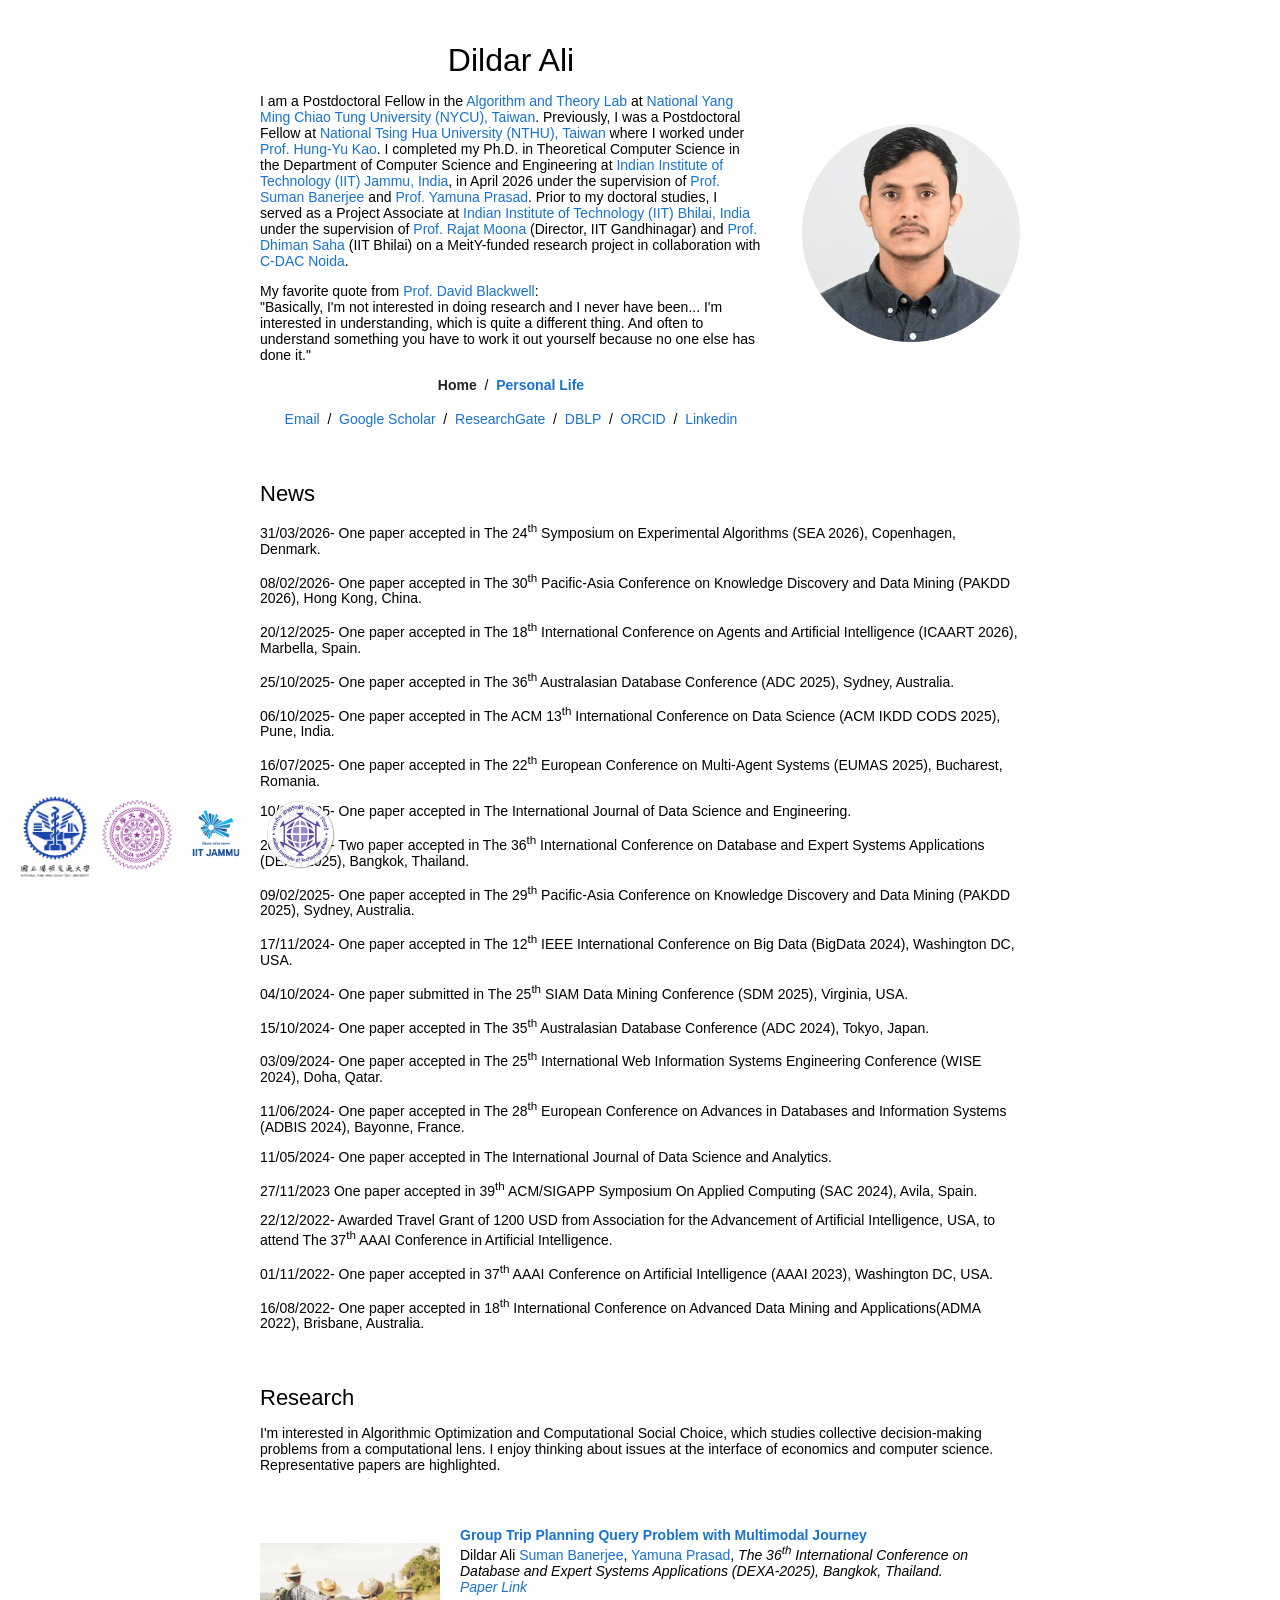
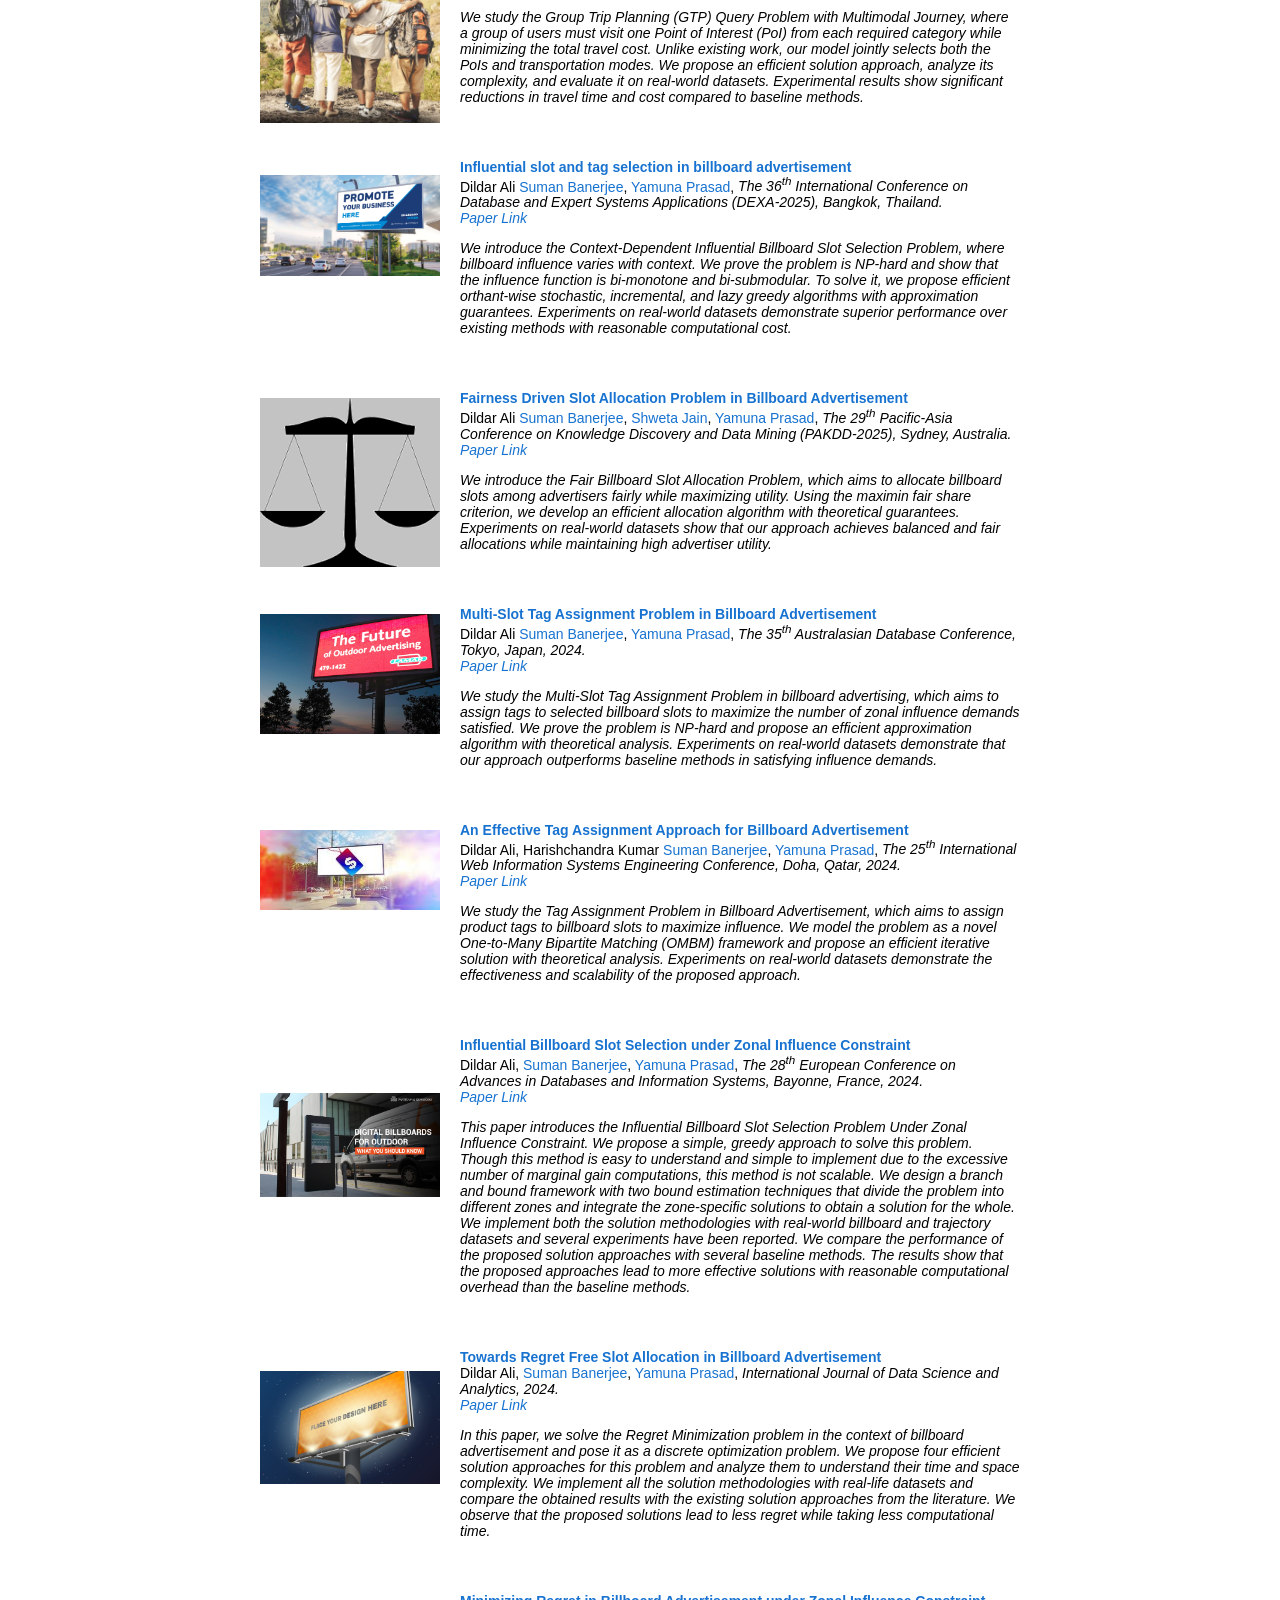
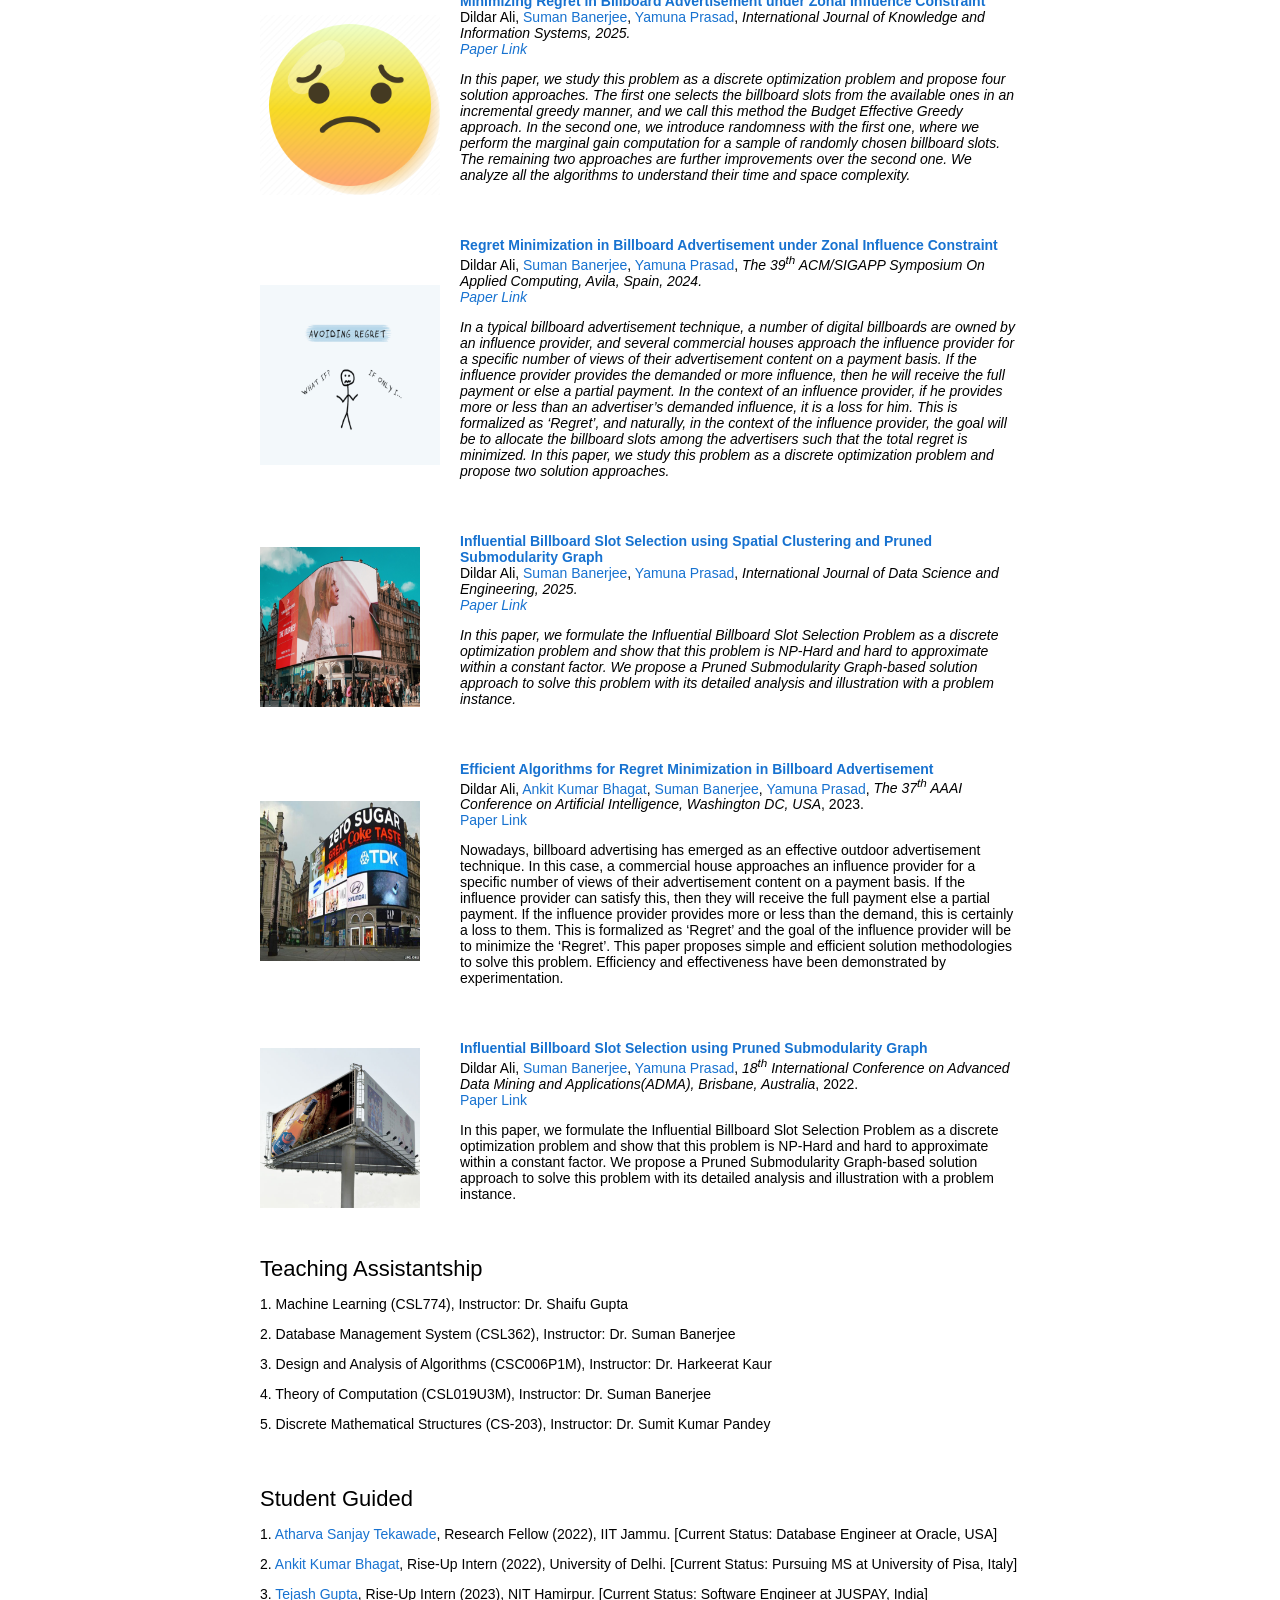
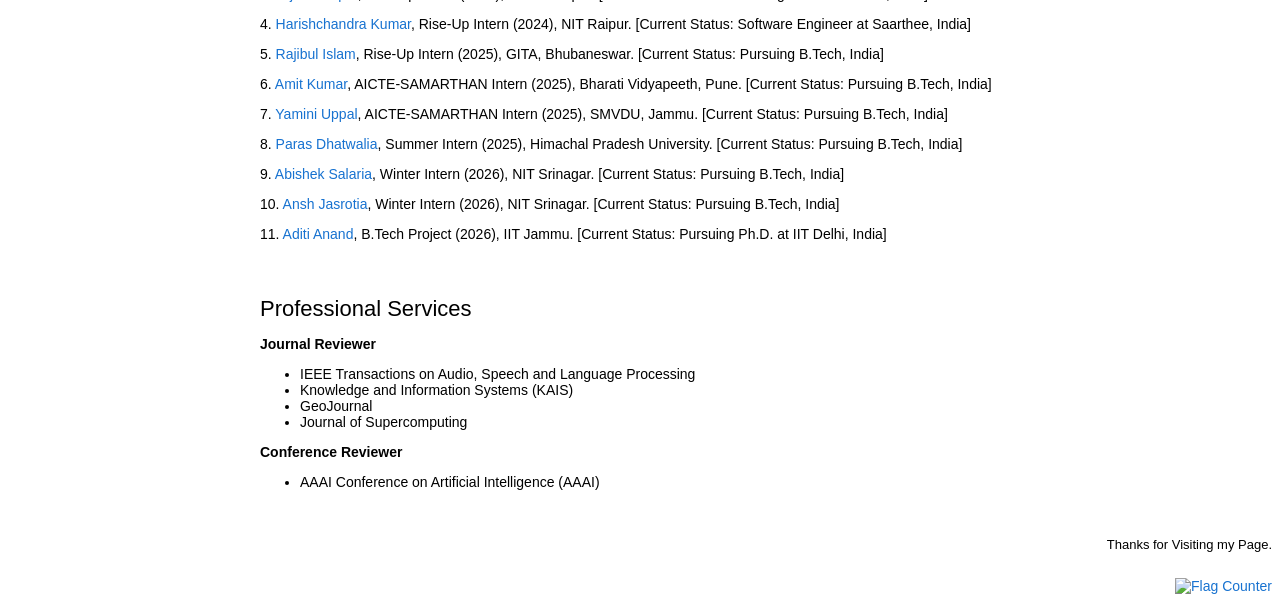
==== commit dda934ce: "Update index.html" ====
--- a/index.html
+++ b/index.html
@@ -19,7 +19,7 @@
               </p>
                 <p> I am a Postdoctoral Fellow in the <a target="_blank" href="https://www.cs.nycu.edu.tw/members/detail/mjkao?locale=en">Algorithm and Theory Lab</a> at 
 					<a target="_blank" href="https://www.nycu.edu.tw/nycu/en/index">National Yang Ming Chiao Tung University (NYCU), Taiwan</a>. 
-					Previously, I was a Postdoctoral Fellow at <a target="_blank" href="https://nthu-en.site.nthu.edu.tw/">National Tsing Hua University (NTHU) Taiwan</a> where I worked under
+					Previously, I was a Postdoctoral Fellow at <a target="_blank" href="https://nthu-en.site.nthu.edu.tw/">National Tsing Hua University (NTHU), Taiwan</a> where I worked under
 					<a target="_blank" href="https://ikmlab.cs.nthu.edu.tw/advisor.html">Prof. Hung-Yu Kao</a>.
 				  I completed my Ph.D. in Theoretical Computer Science in the Department of Computer Science
 				  and Engineering at <a target="_blank" href="https://www.iitjammu.ac.in/">Indian Institute of Technology (IIT) Jammu, India</a>, 
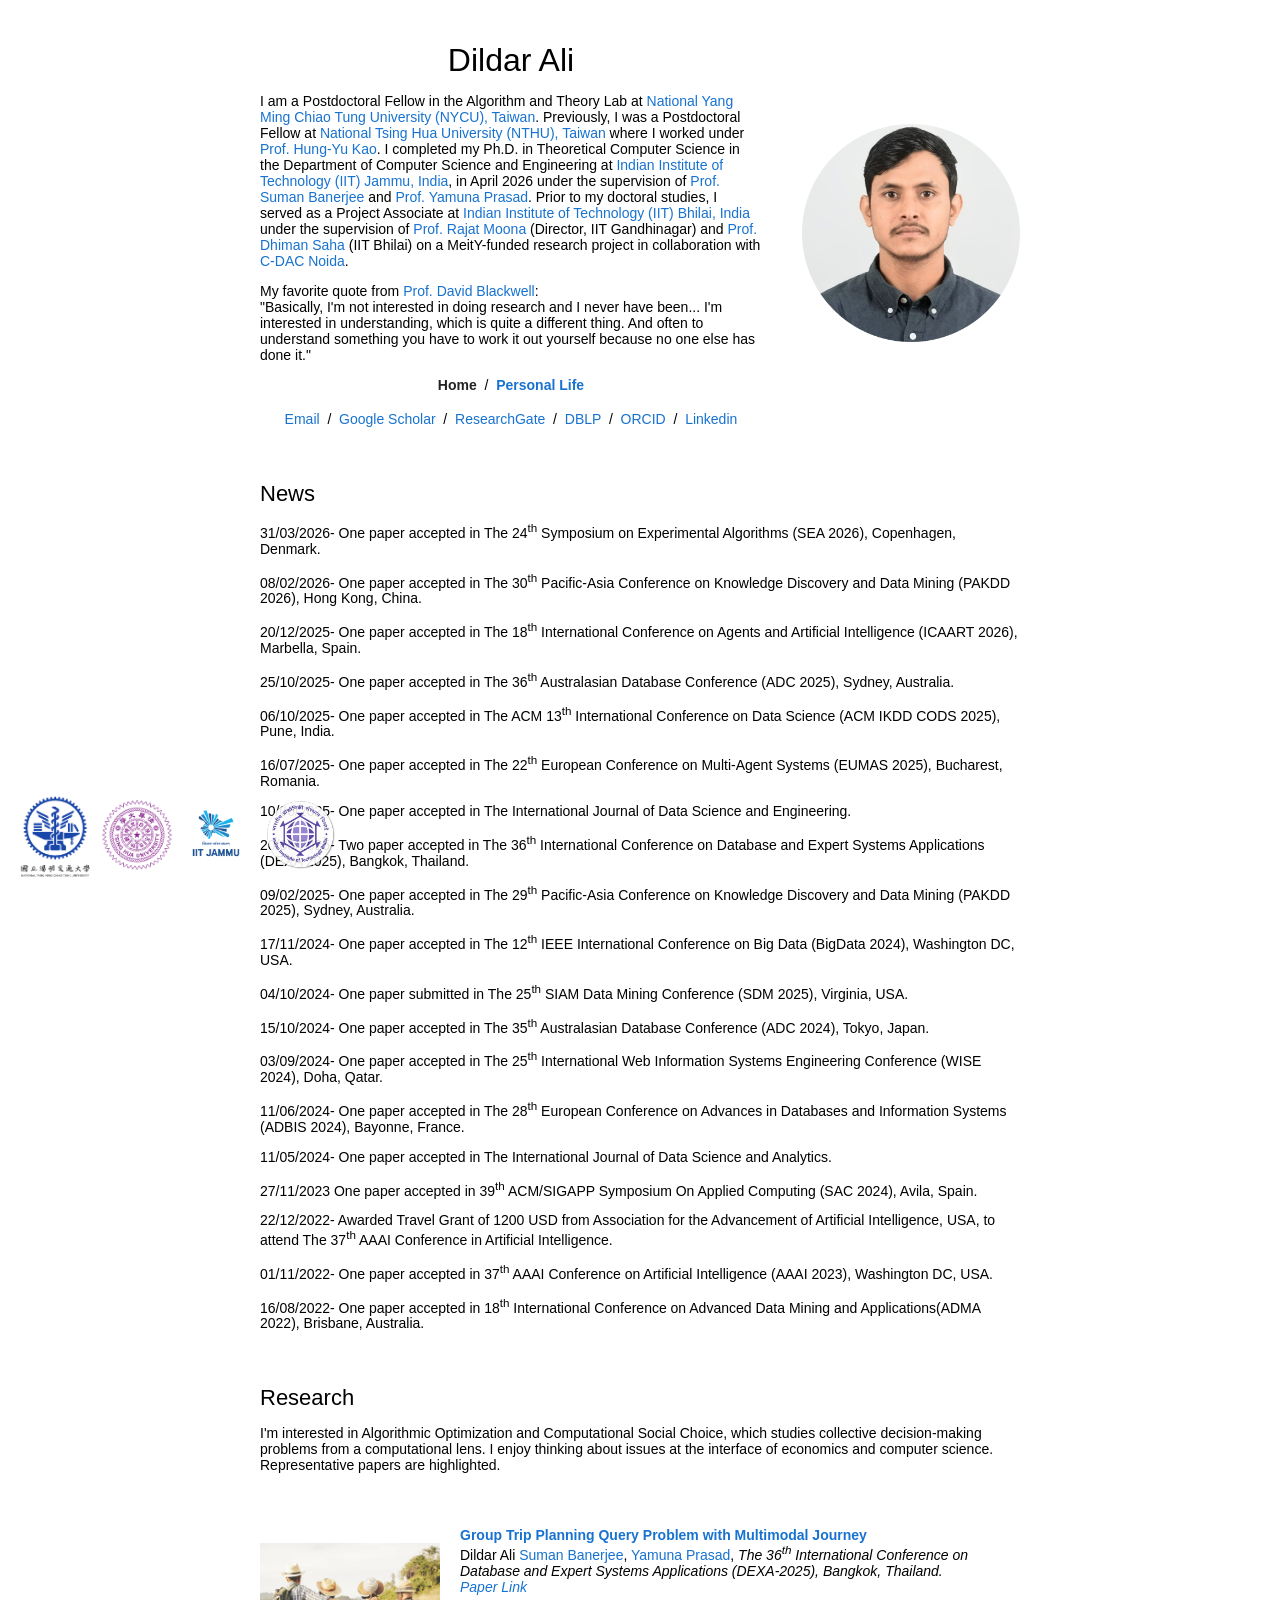
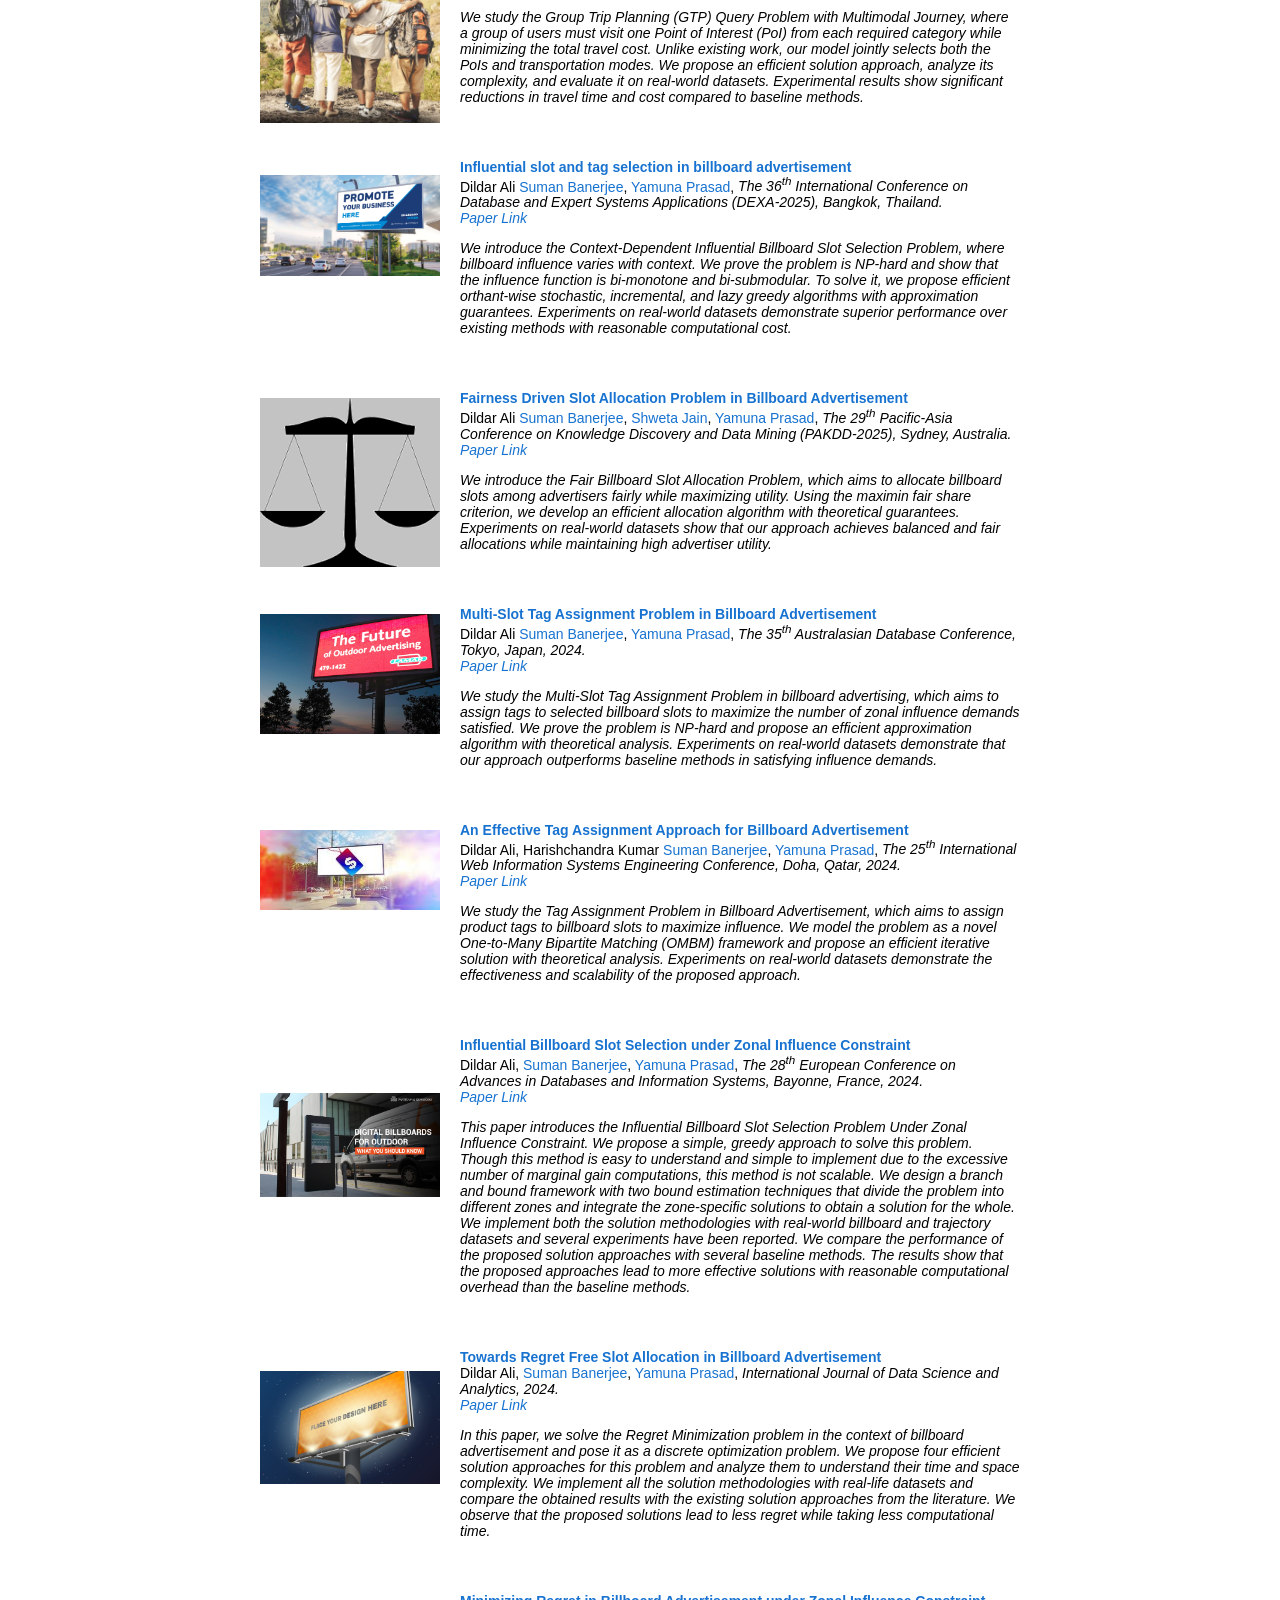
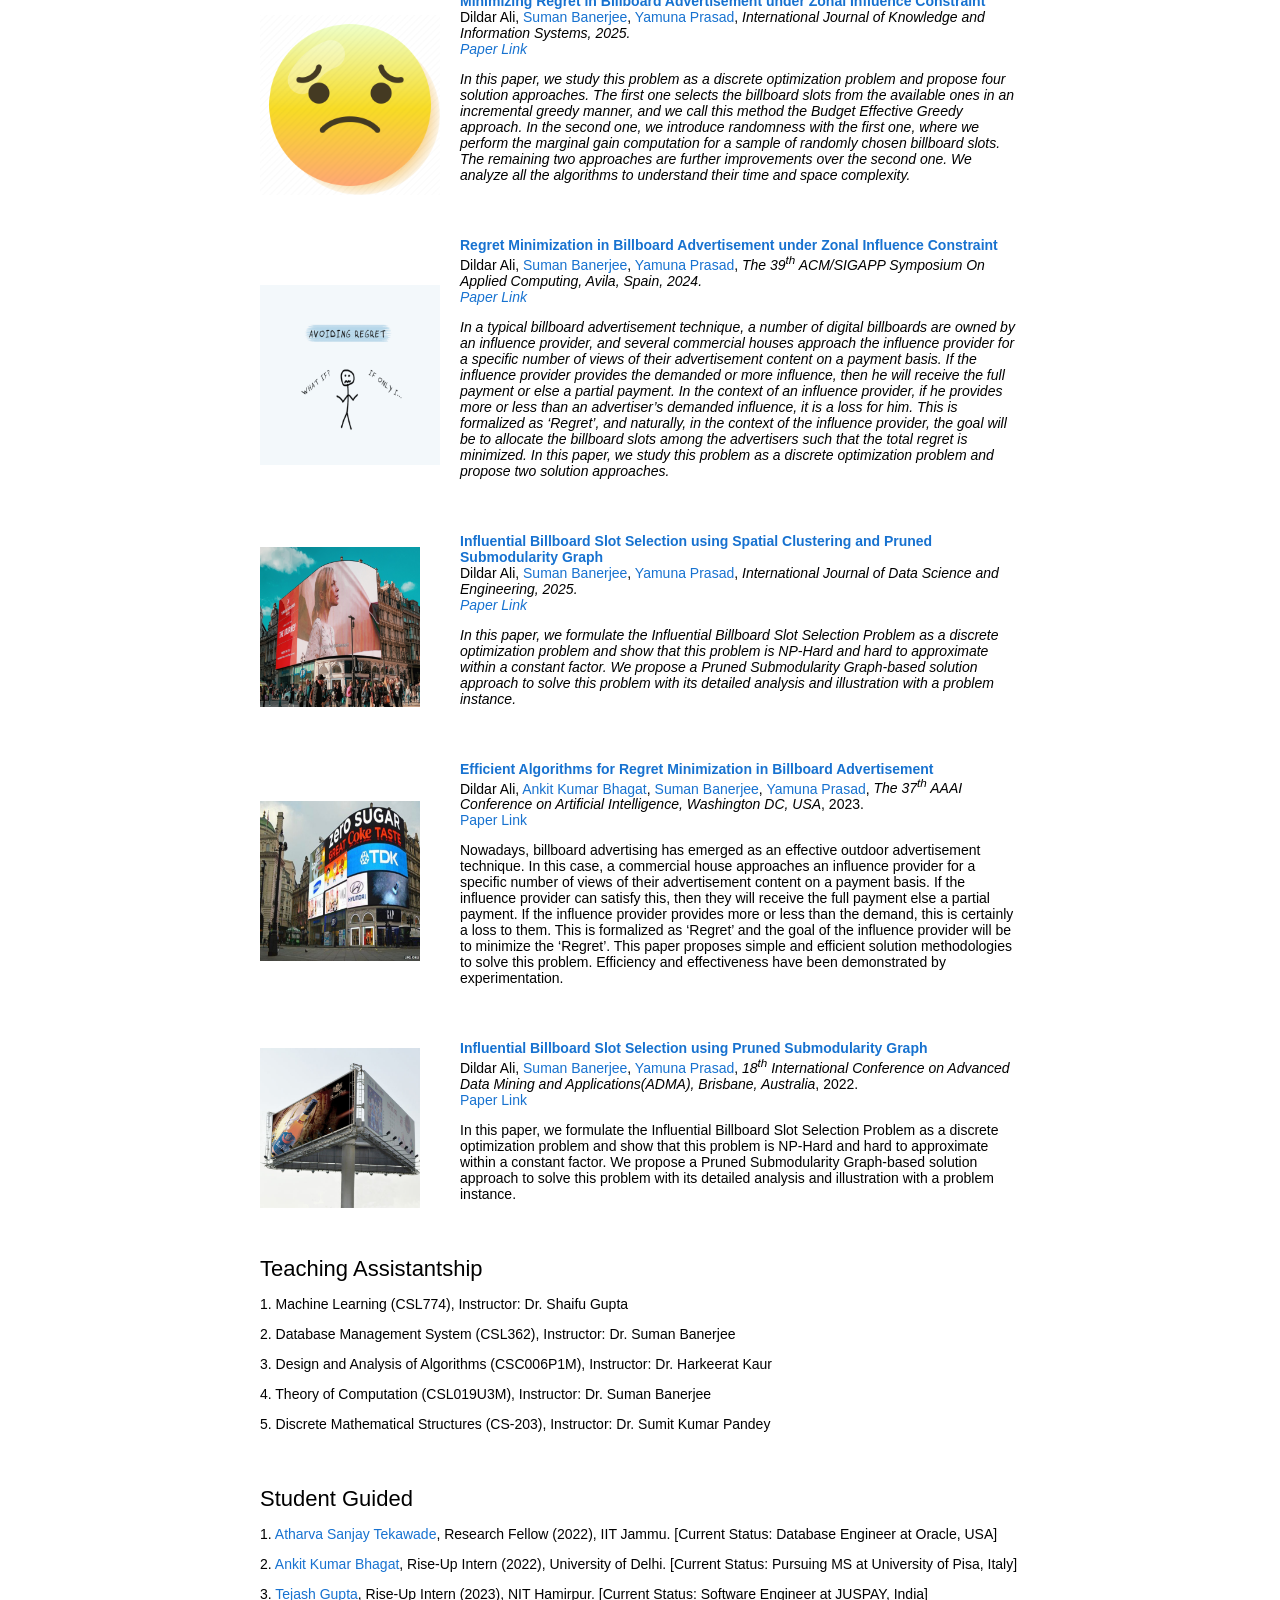
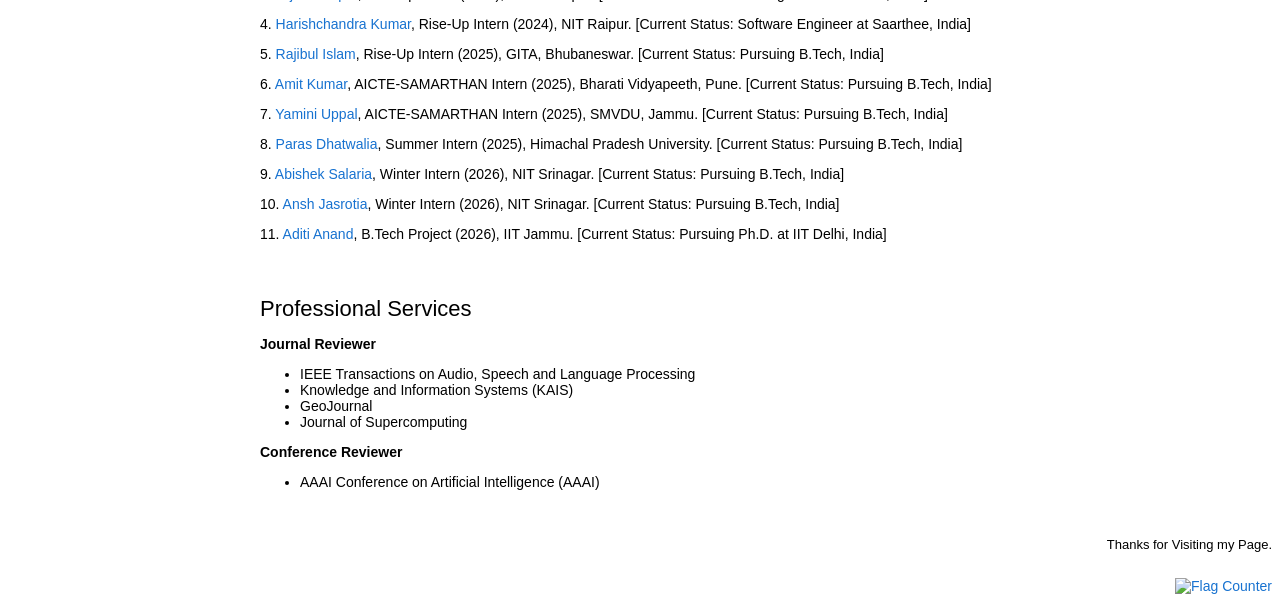
==== commit 9818a825: "Update index.html" ====
--- a/index.html
+++ b/index.html
@@ -17,7 +17,7 @@
               <p style="text-align:center">
                 <name>Dildar Ali</name>
               </p>
-                <p> I am a Postdoctoral Fellow in the <a target="_blank" href="https://www.cs.nycu.edu.tw/members/detail/mjkao?locale=en">Algorithm and Theory Lab</a> at 
+                <p> I am a Postdoctoral Fellow in the Algorithm and Theory Lab at 
 					<a target="_blank" href="https://www.nycu.edu.tw/nycu/en/index">National Yang Ming Chiao Tung University (NYCU), Taiwan</a>. 
 					Previously, I was a Postdoctoral Fellow at <a target="_blank" href="https://nthu-en.site.nthu.edu.tw/">National Tsing Hua University (NTHU), Taiwan</a> where I worked under
 					<a target="_blank" href="https://ikmlab.cs.nthu.edu.tw/advisor.html">Prof. Hung-Yu Kao</a>.
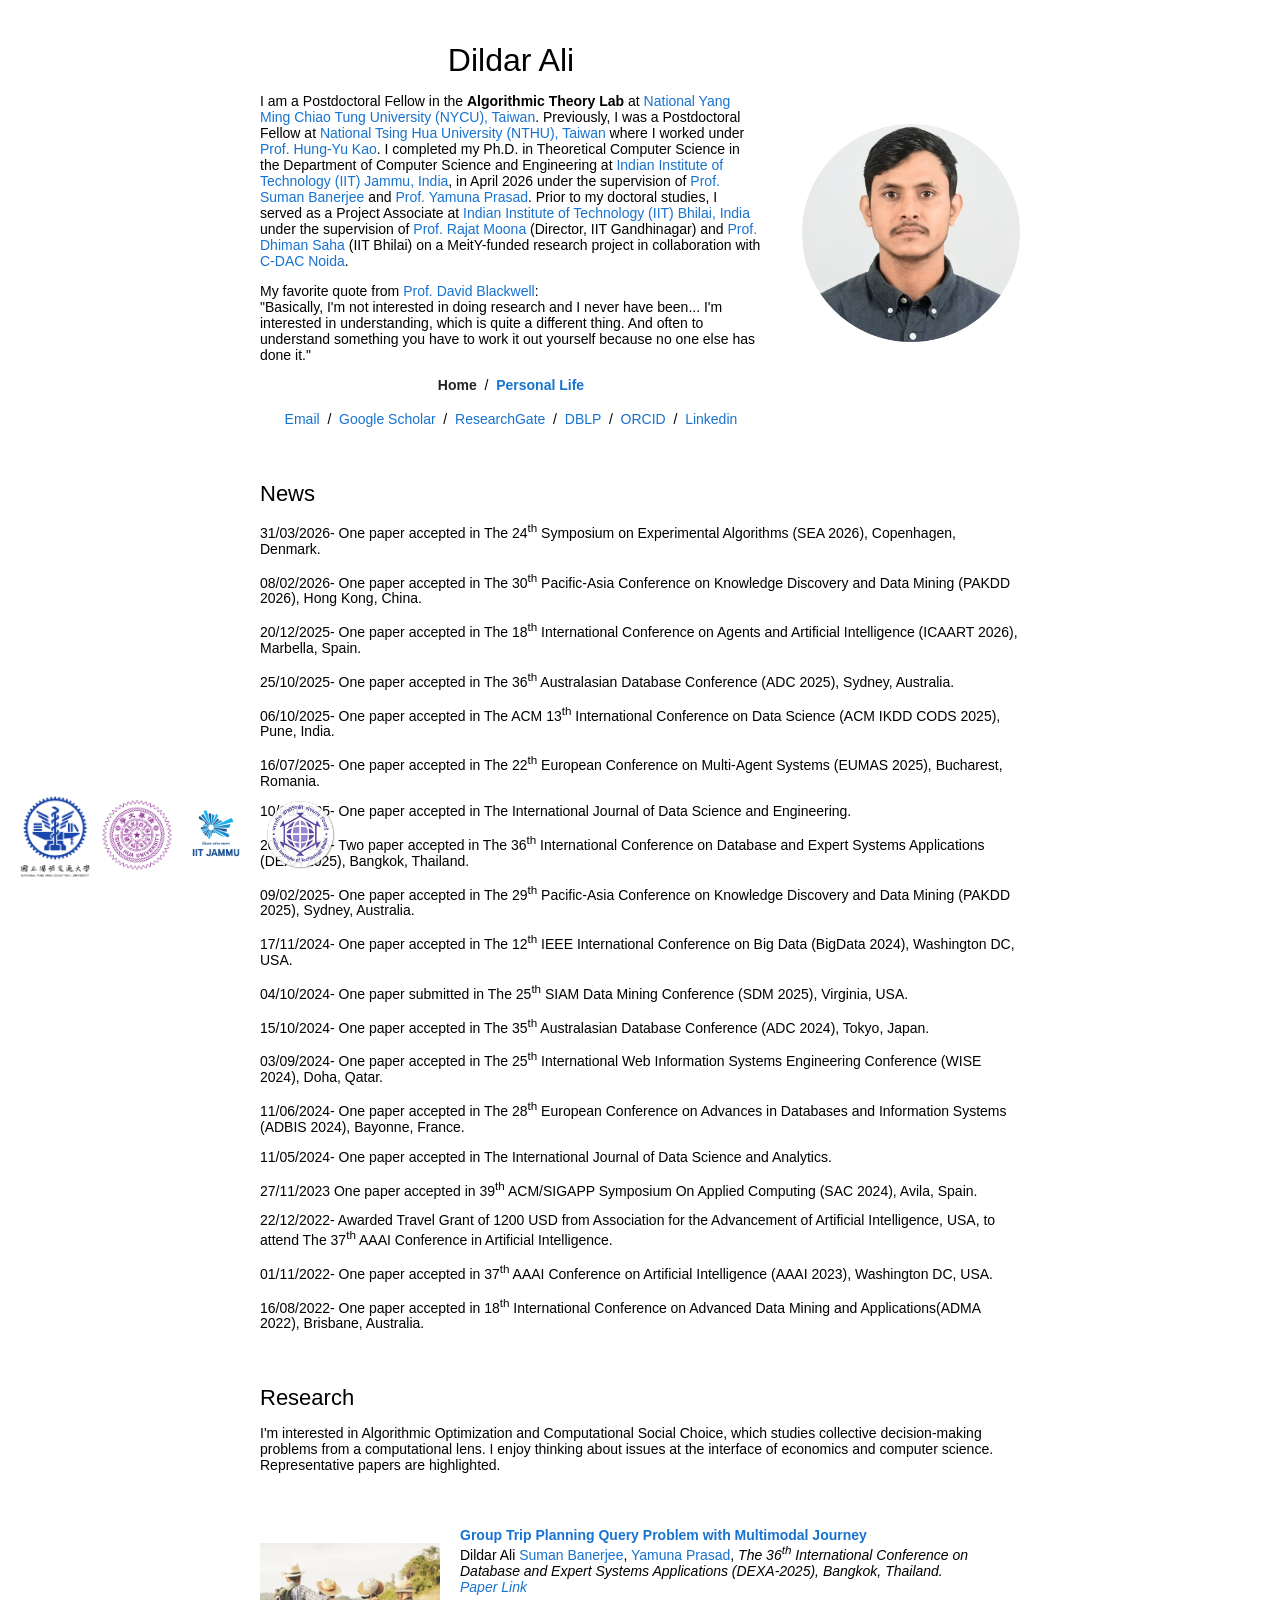
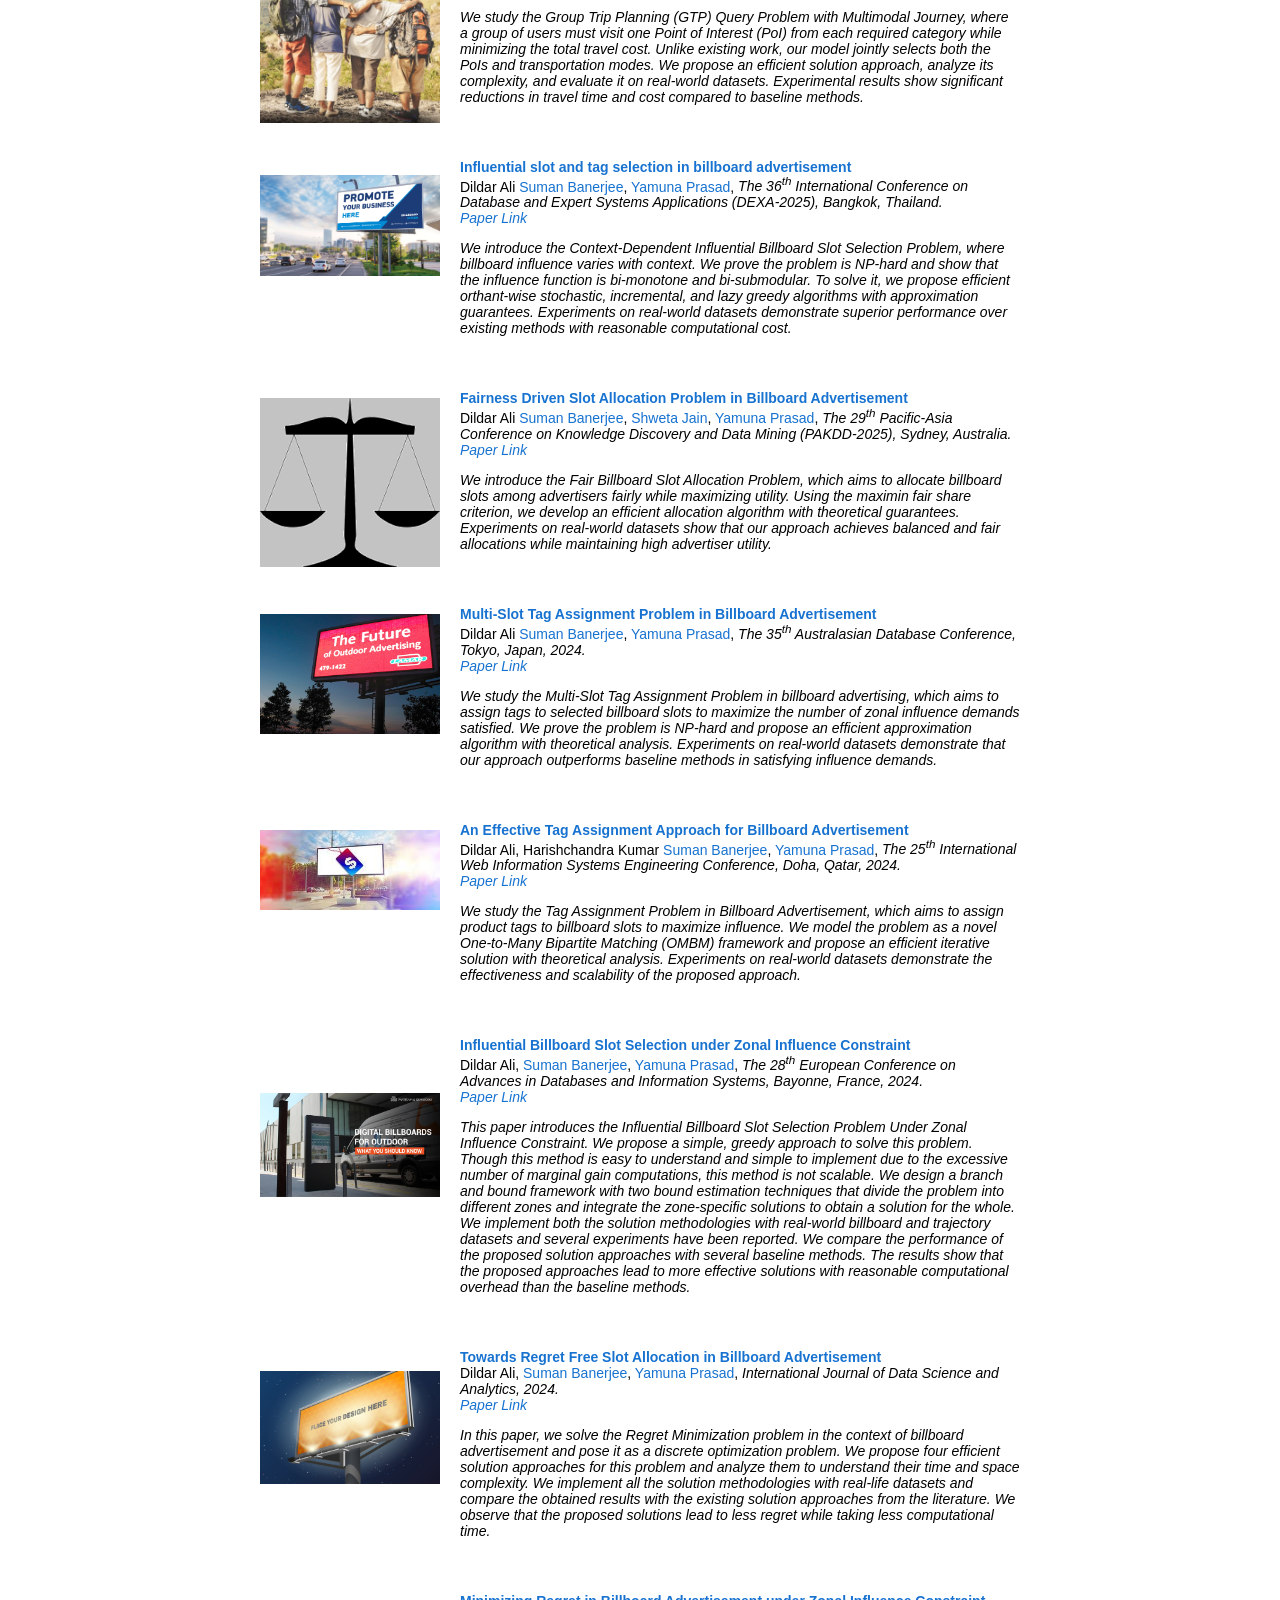
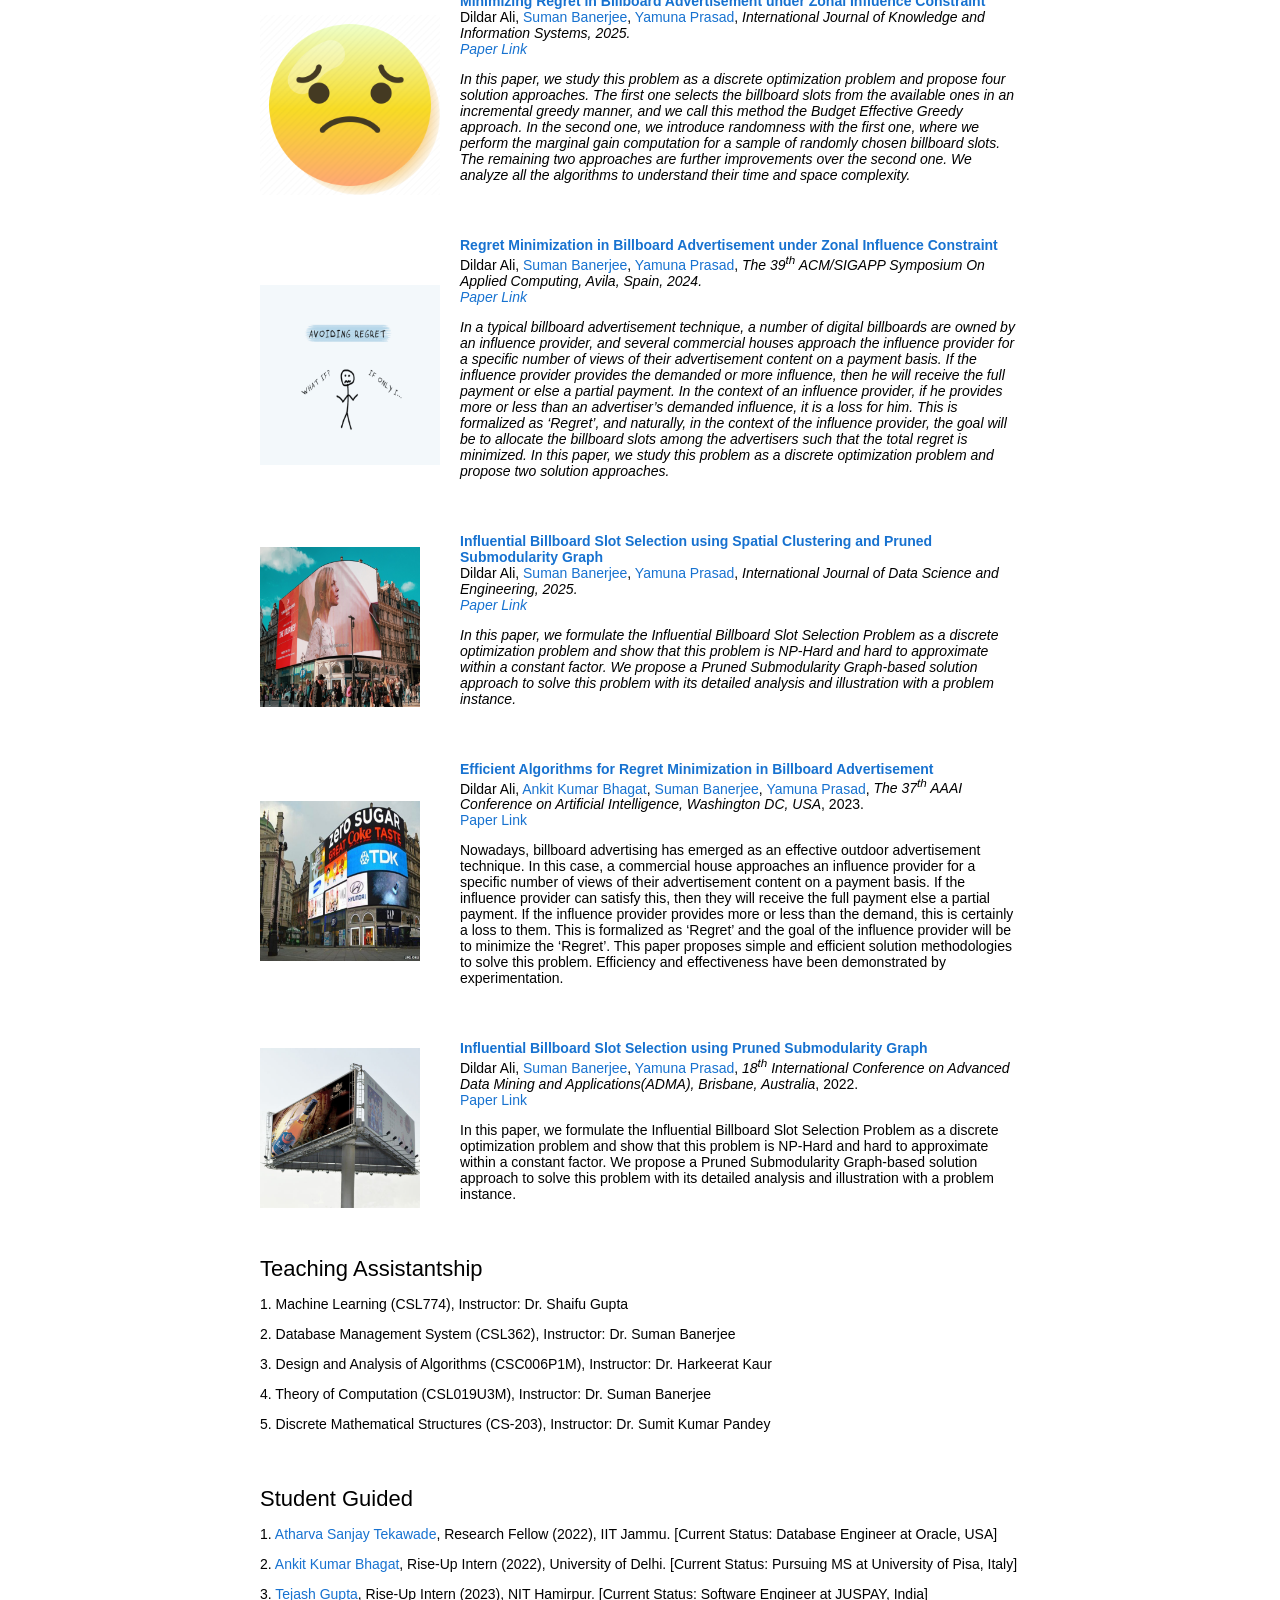
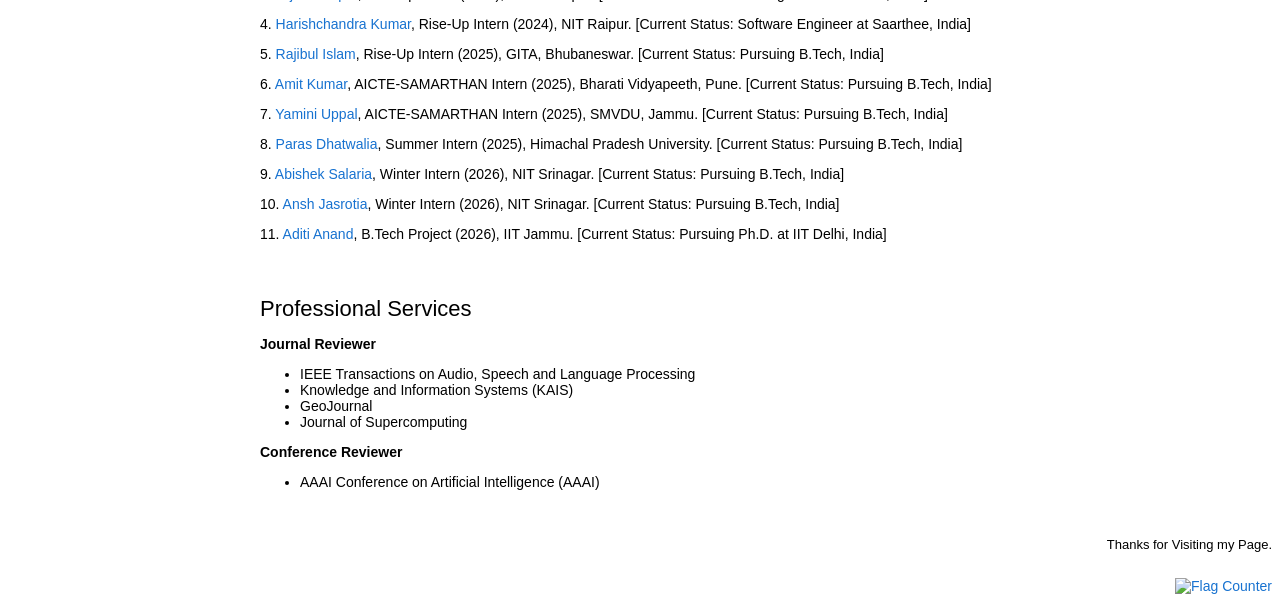
==== commit a264b5bf: "Update index.html" ====
--- a/index.html
+++ b/index.html
@@ -17,7 +17,7 @@
               <p style="text-align:center">
                 <name>Dildar Ali</name>
               </p>
-                <p> I am a Postdoctoral Fellow in the Algorithm and Theory Lab at 
+                <p> I am a Postdoctoral Fellow in the <b>Algorithmic Theory Lab</b> at 
 					<a target="_blank" href="https://www.nycu.edu.tw/nycu/en/index">National Yang Ming Chiao Tung University (NYCU), Taiwan</a>. 
 					Previously, I was a Postdoctoral Fellow at <a target="_blank" href="https://nthu-en.site.nthu.edu.tw/">National Tsing Hua University (NTHU), Taiwan</a> where I worked under
 					<a target="_blank" href="https://ikmlab.cs.nthu.edu.tw/advisor.html">Prof. Hung-Yu Kao</a>.
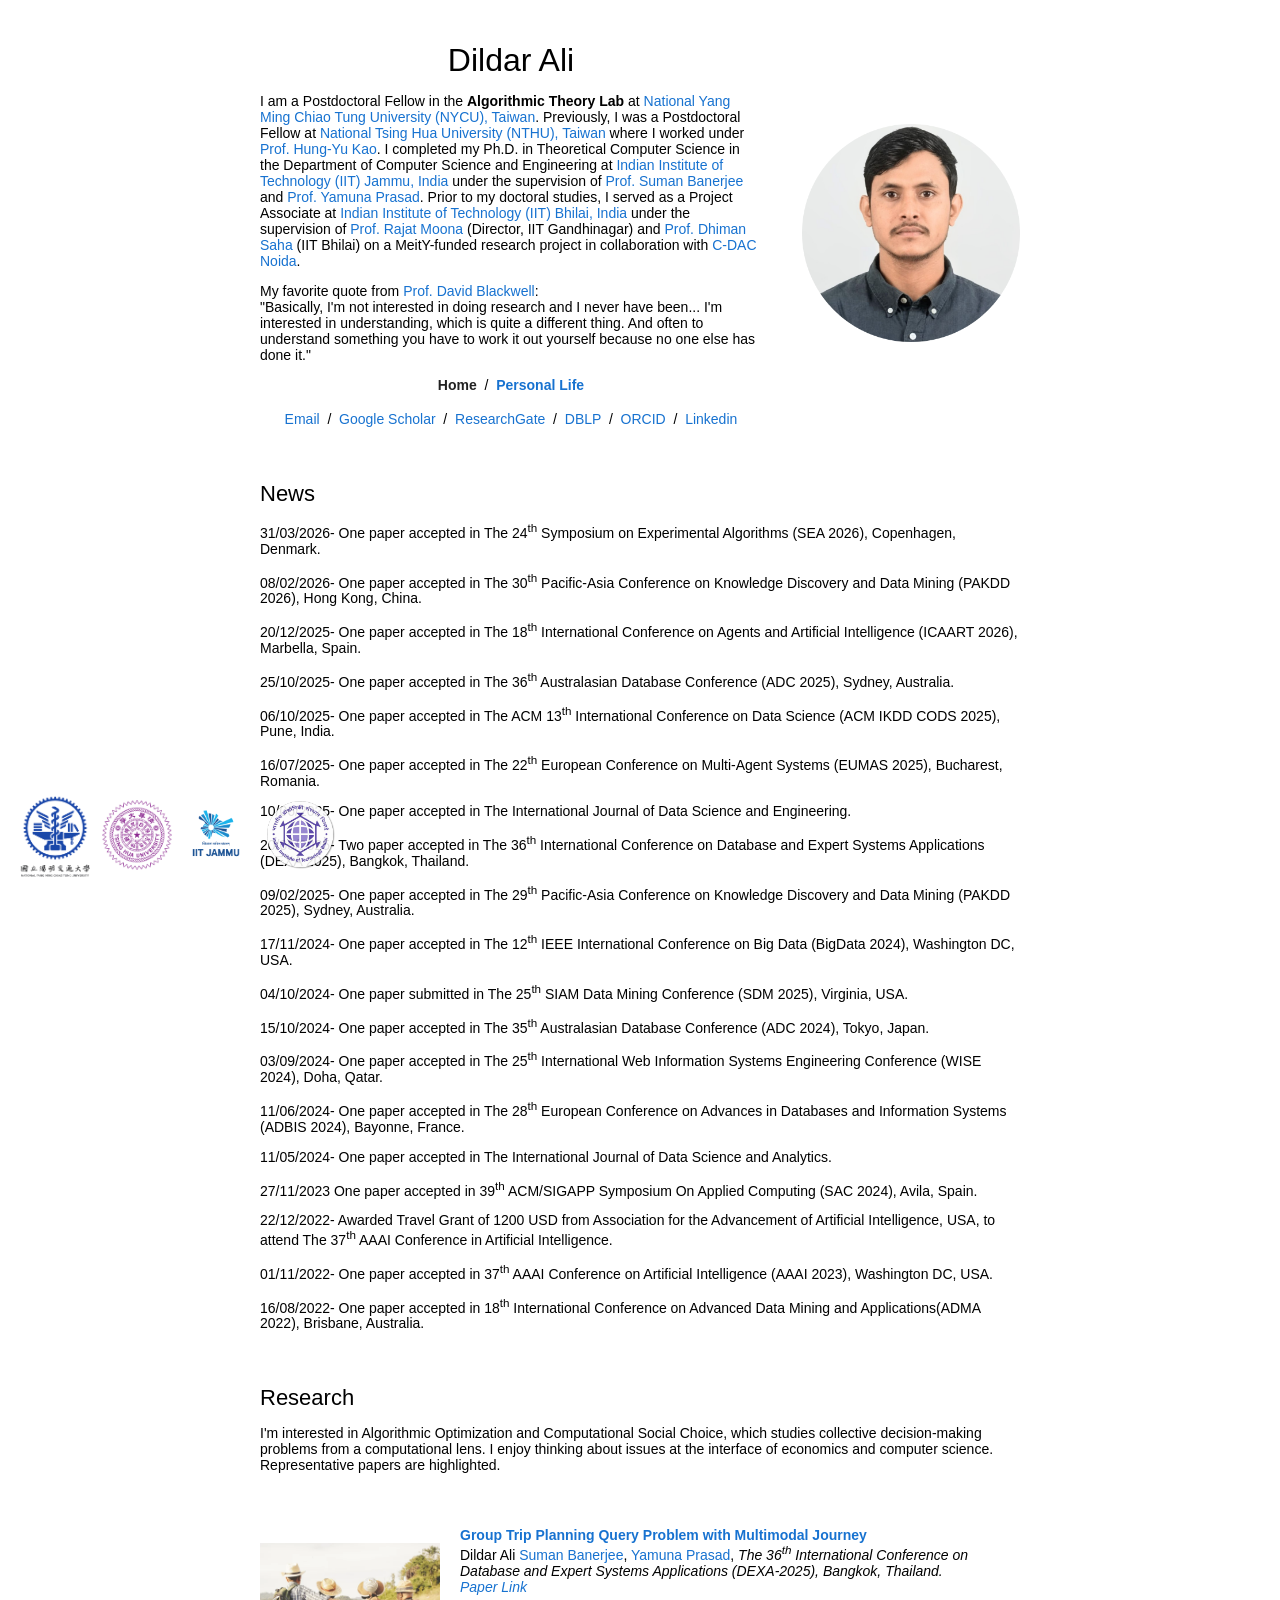
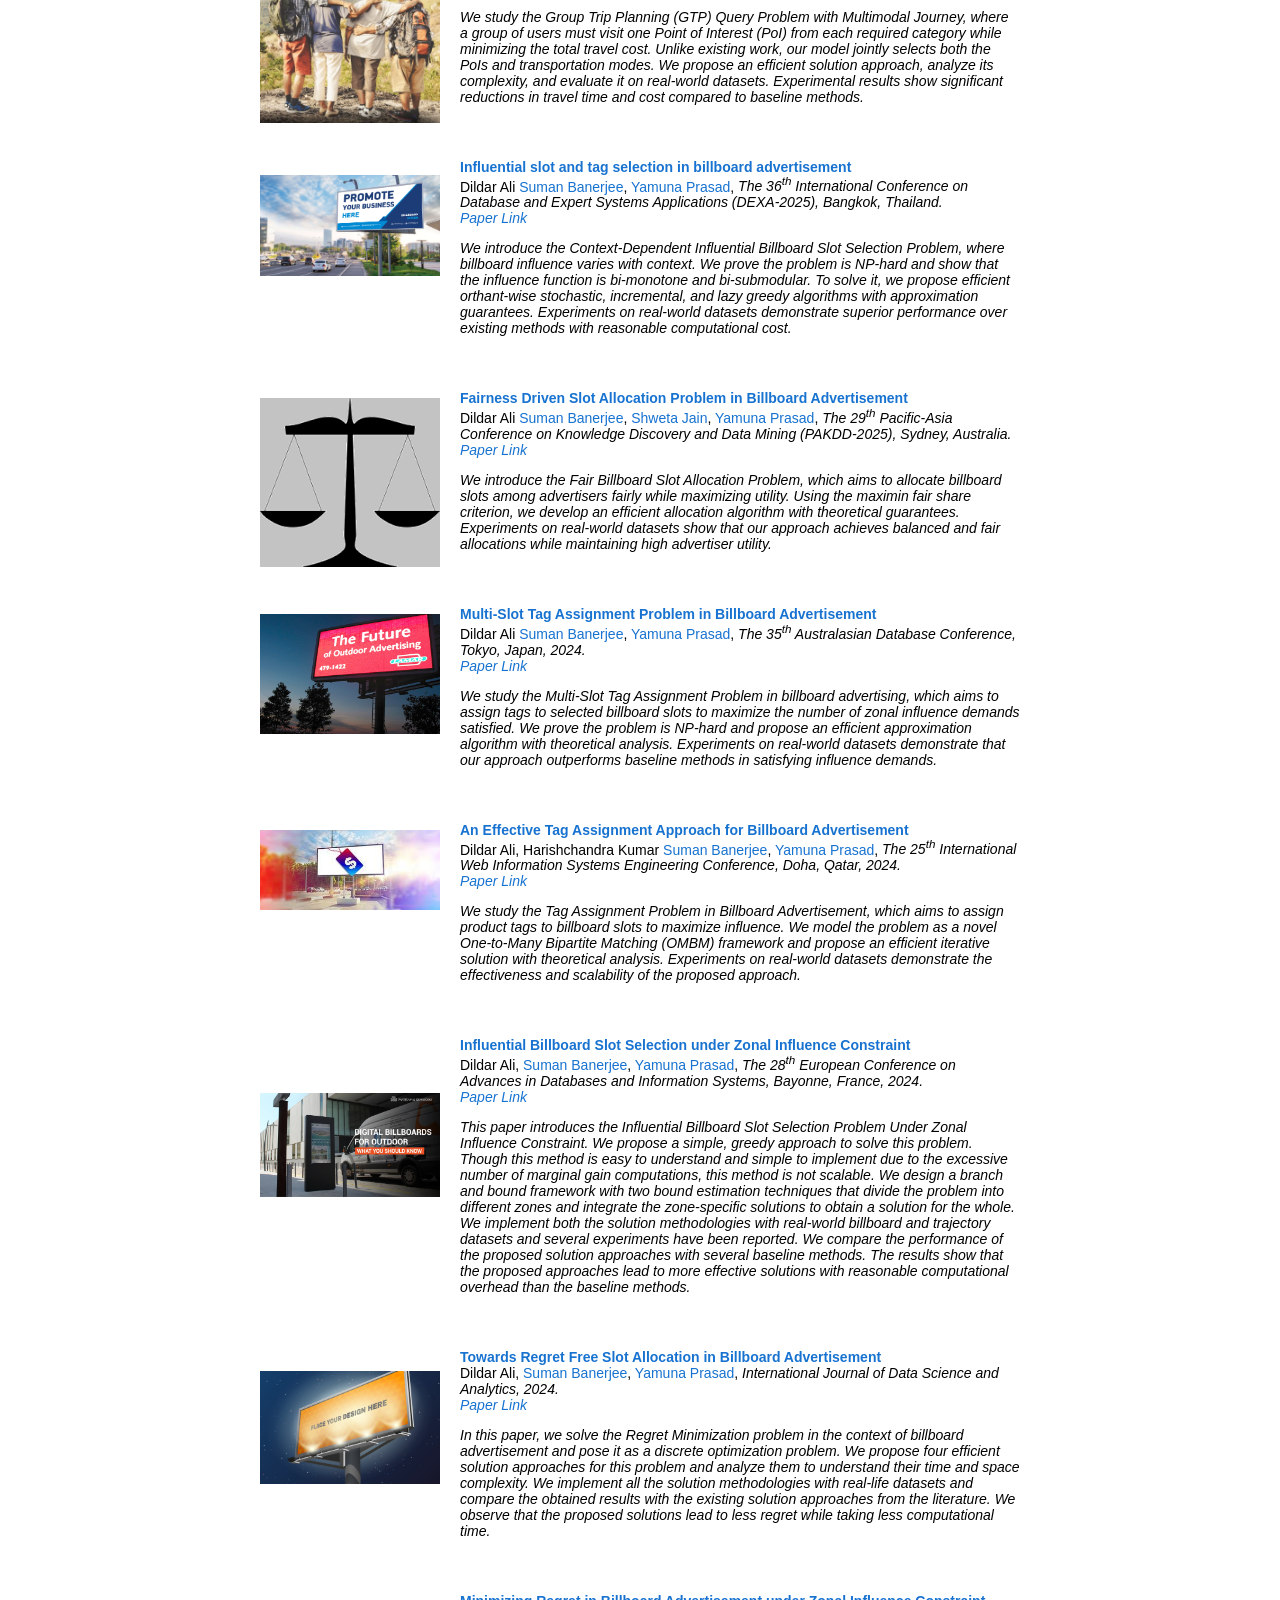
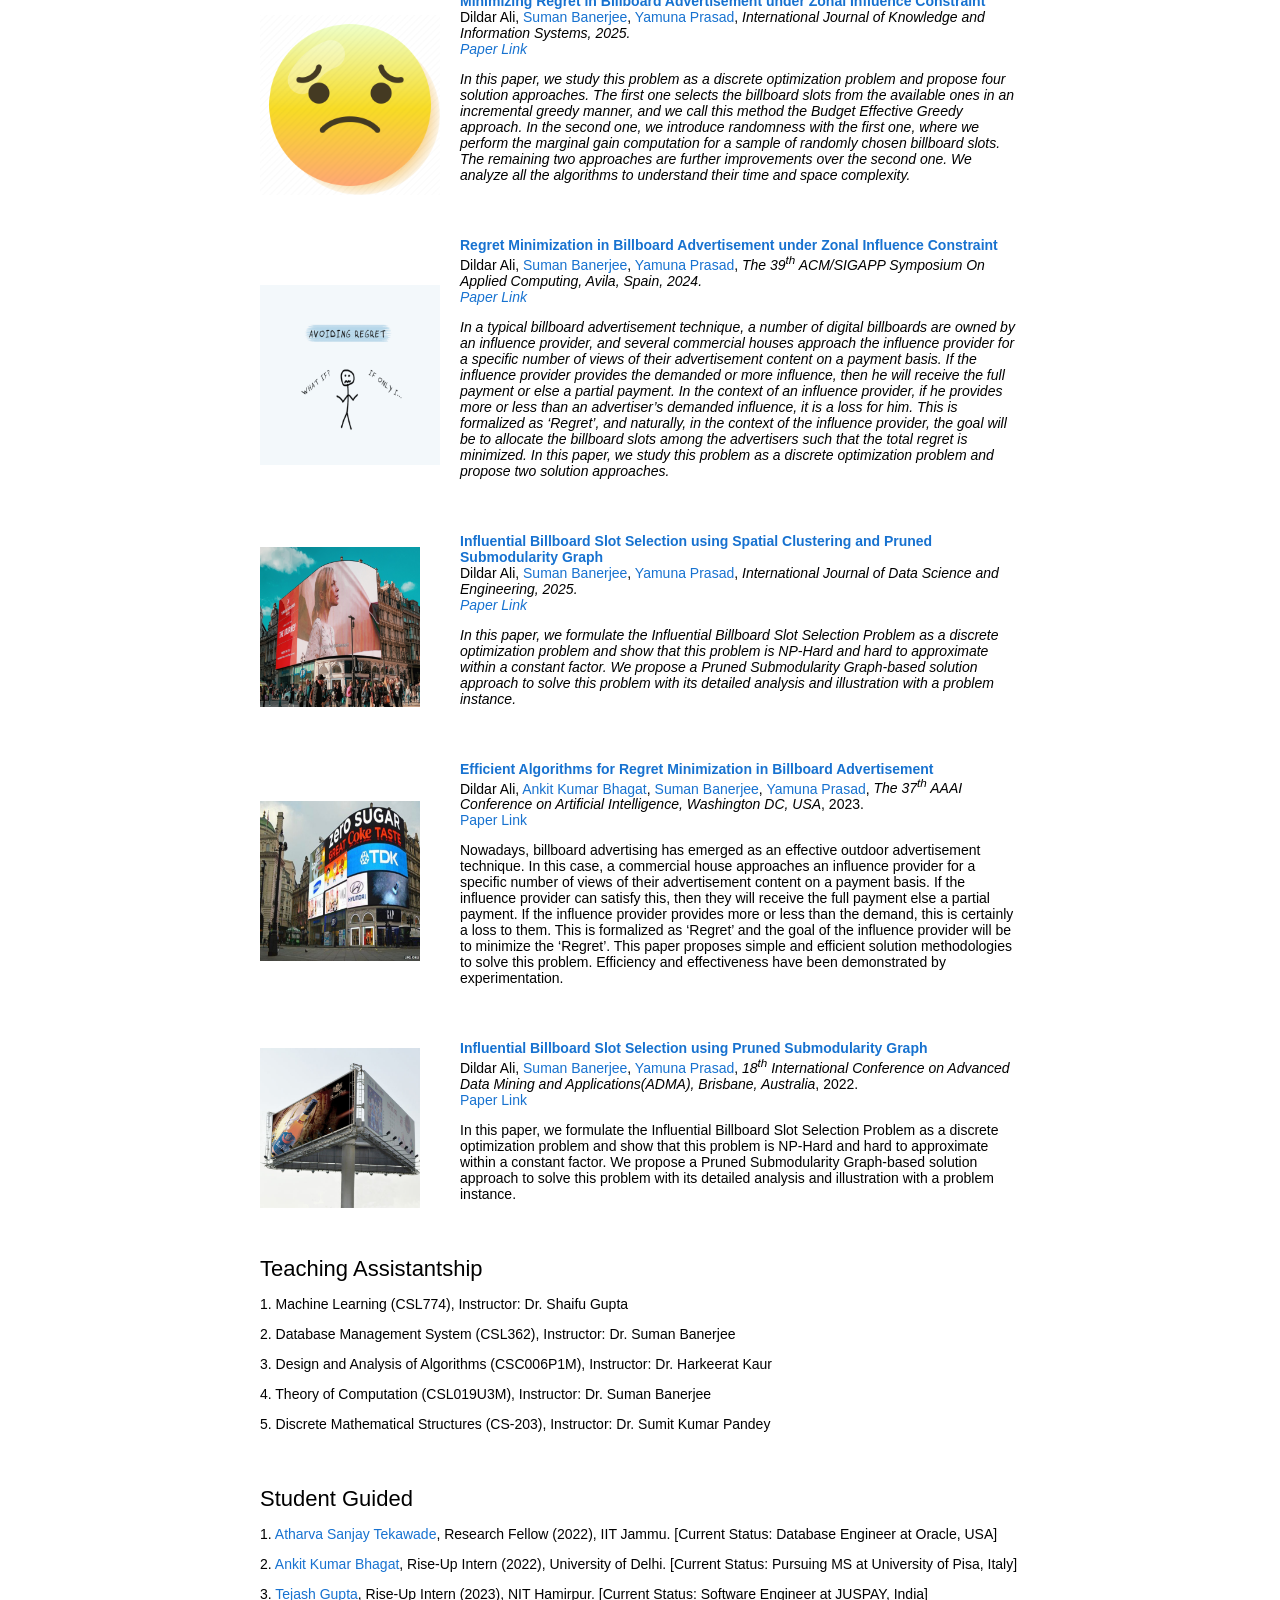
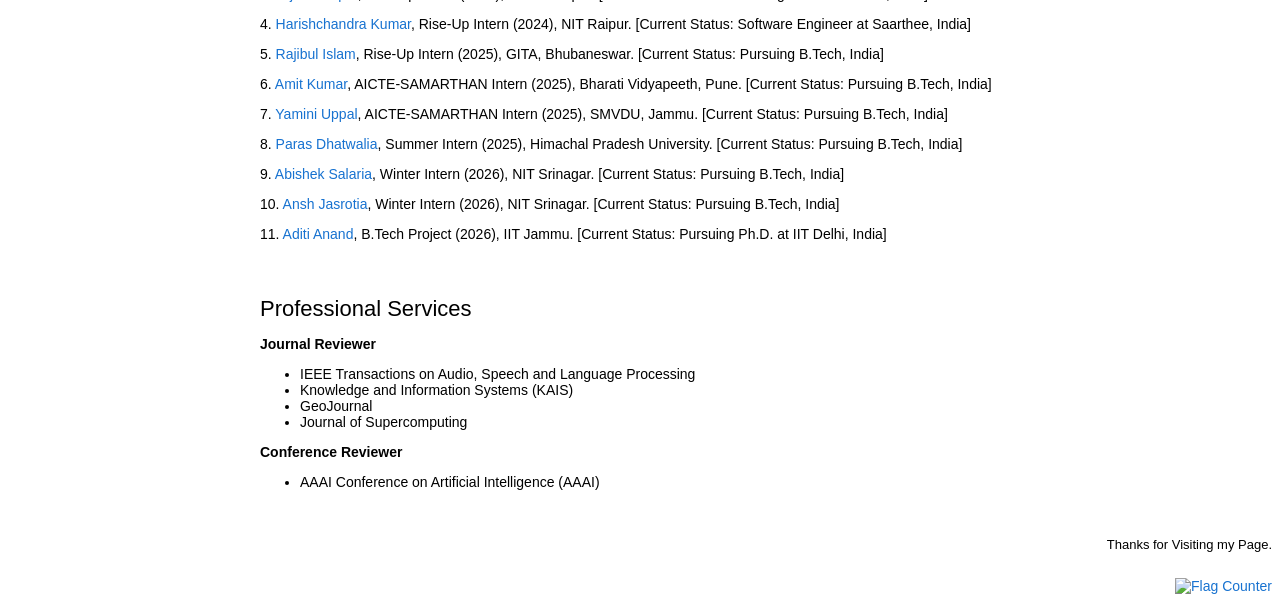
==== commit d7ccf755: "Update index.html" ====
--- a/index.html
+++ b/index.html
@@ -22,8 +22,7 @@
 					Previously, I was a Postdoctoral Fellow at <a target="_blank" href="https://nthu-en.site.nthu.edu.tw/">National Tsing Hua University (NTHU), Taiwan</a> where I worked under
 					<a target="_blank" href="https://ikmlab.cs.nthu.edu.tw/advisor.html">Prof. Hung-Yu Kao</a>.
 				  I completed my Ph.D. in Theoretical Computer Science in the Department of Computer Science
-				  and Engineering at <a target="_blank" href="https://www.iitjammu.ac.in/">Indian Institute of Technology (IIT) Jammu, India</a>, 
-					in April 2026 under the supervision of <a target="_blank" href="https://iitjammu.ac.in/faculty/~sumanbanerjee">Prof. Suman 
+				  and Engineering at <a target="_blank" href="https://www.iitjammu.ac.in/">Indian Institute of Technology (IIT) Jammu, India</a> under the supervision of <a target="_blank" href="https://iitjammu.ac.in/faculty/~sumanbanerjee">Prof. Suman 
 		Banerjee</a> and <a target="_blank" href="https://iitjammu.ac.in/faculty/~yamunaprasad">Prof. Yamuna Prasad</a>. Prior to my doctoral studies, I served as a Project Associate at <a target="_blank" href="https://www.iitbhilai.ac.in/"> 
 		      Indian Institute of Technology (IIT) Bhilai, India</a> under the supervision 
 		      of <a target="_blank" href="https://iitgn.ac.in/about/director">Prof. Rajat Moona 
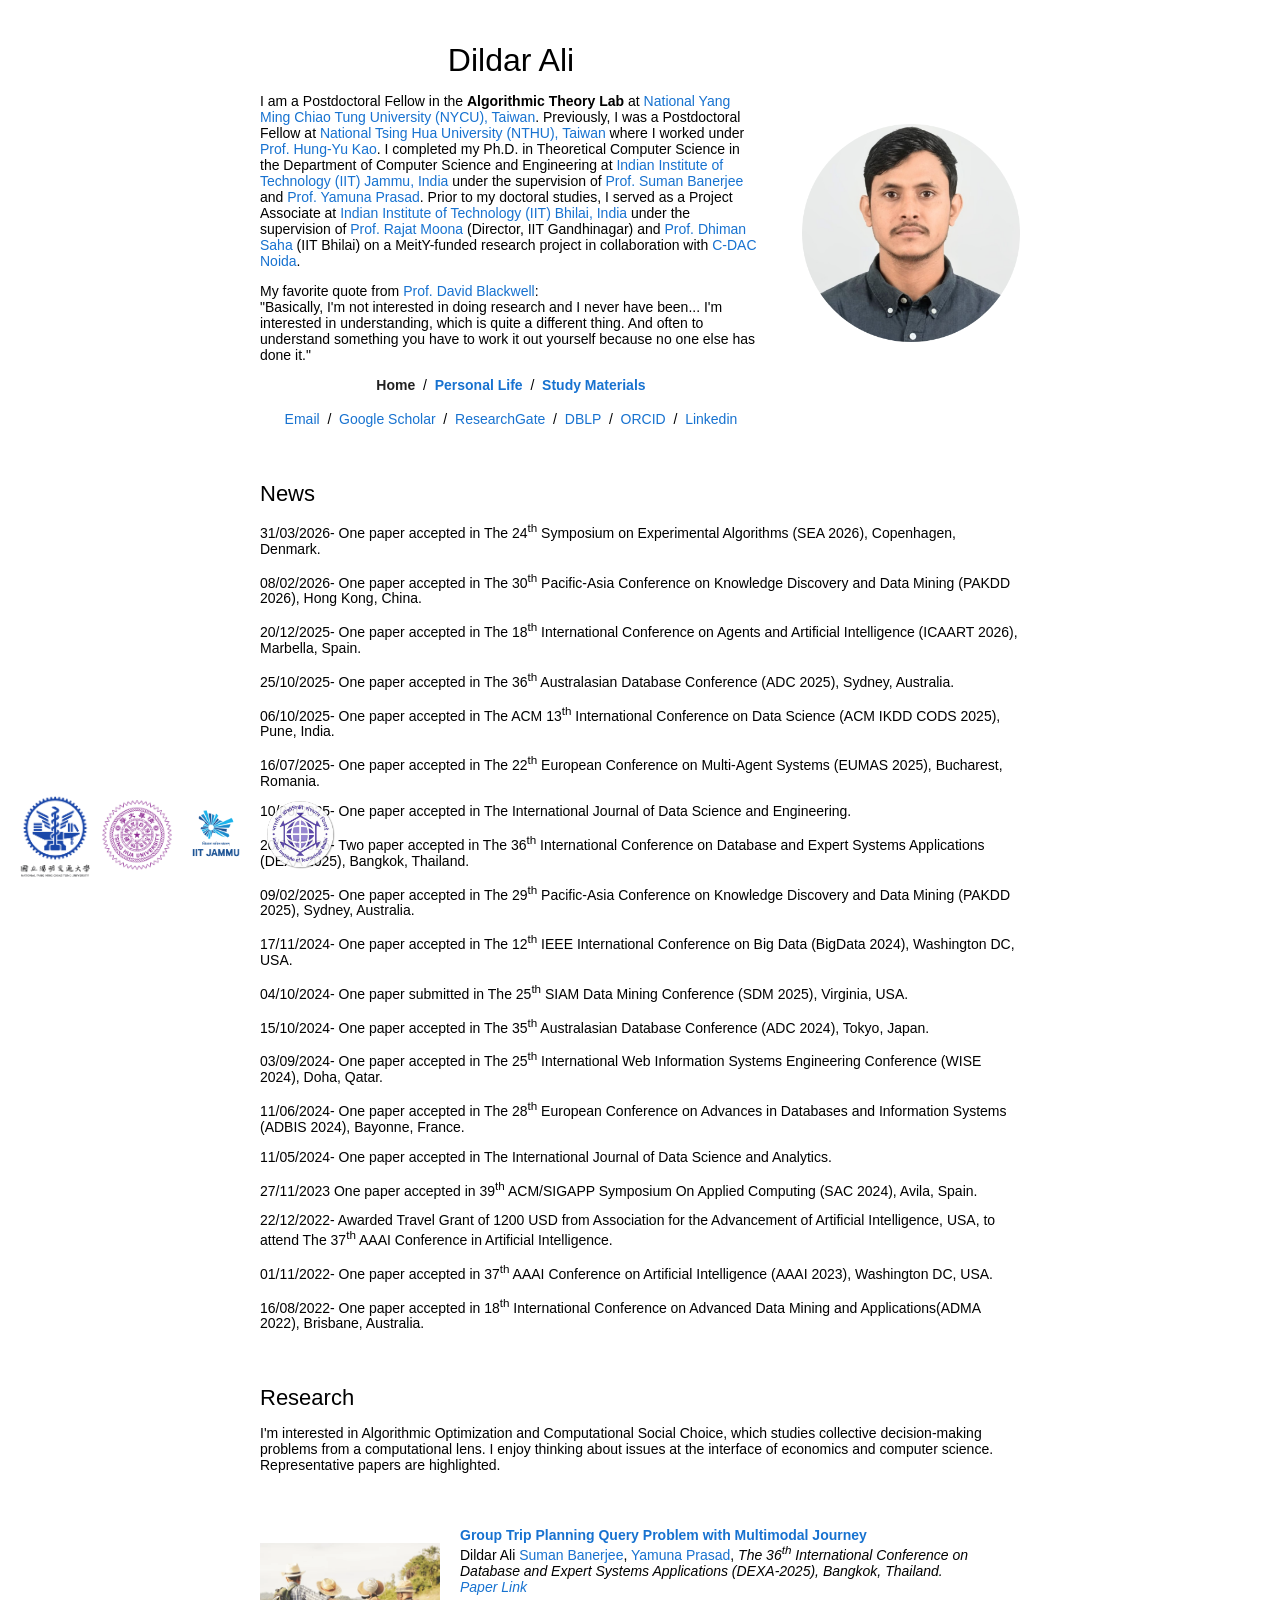
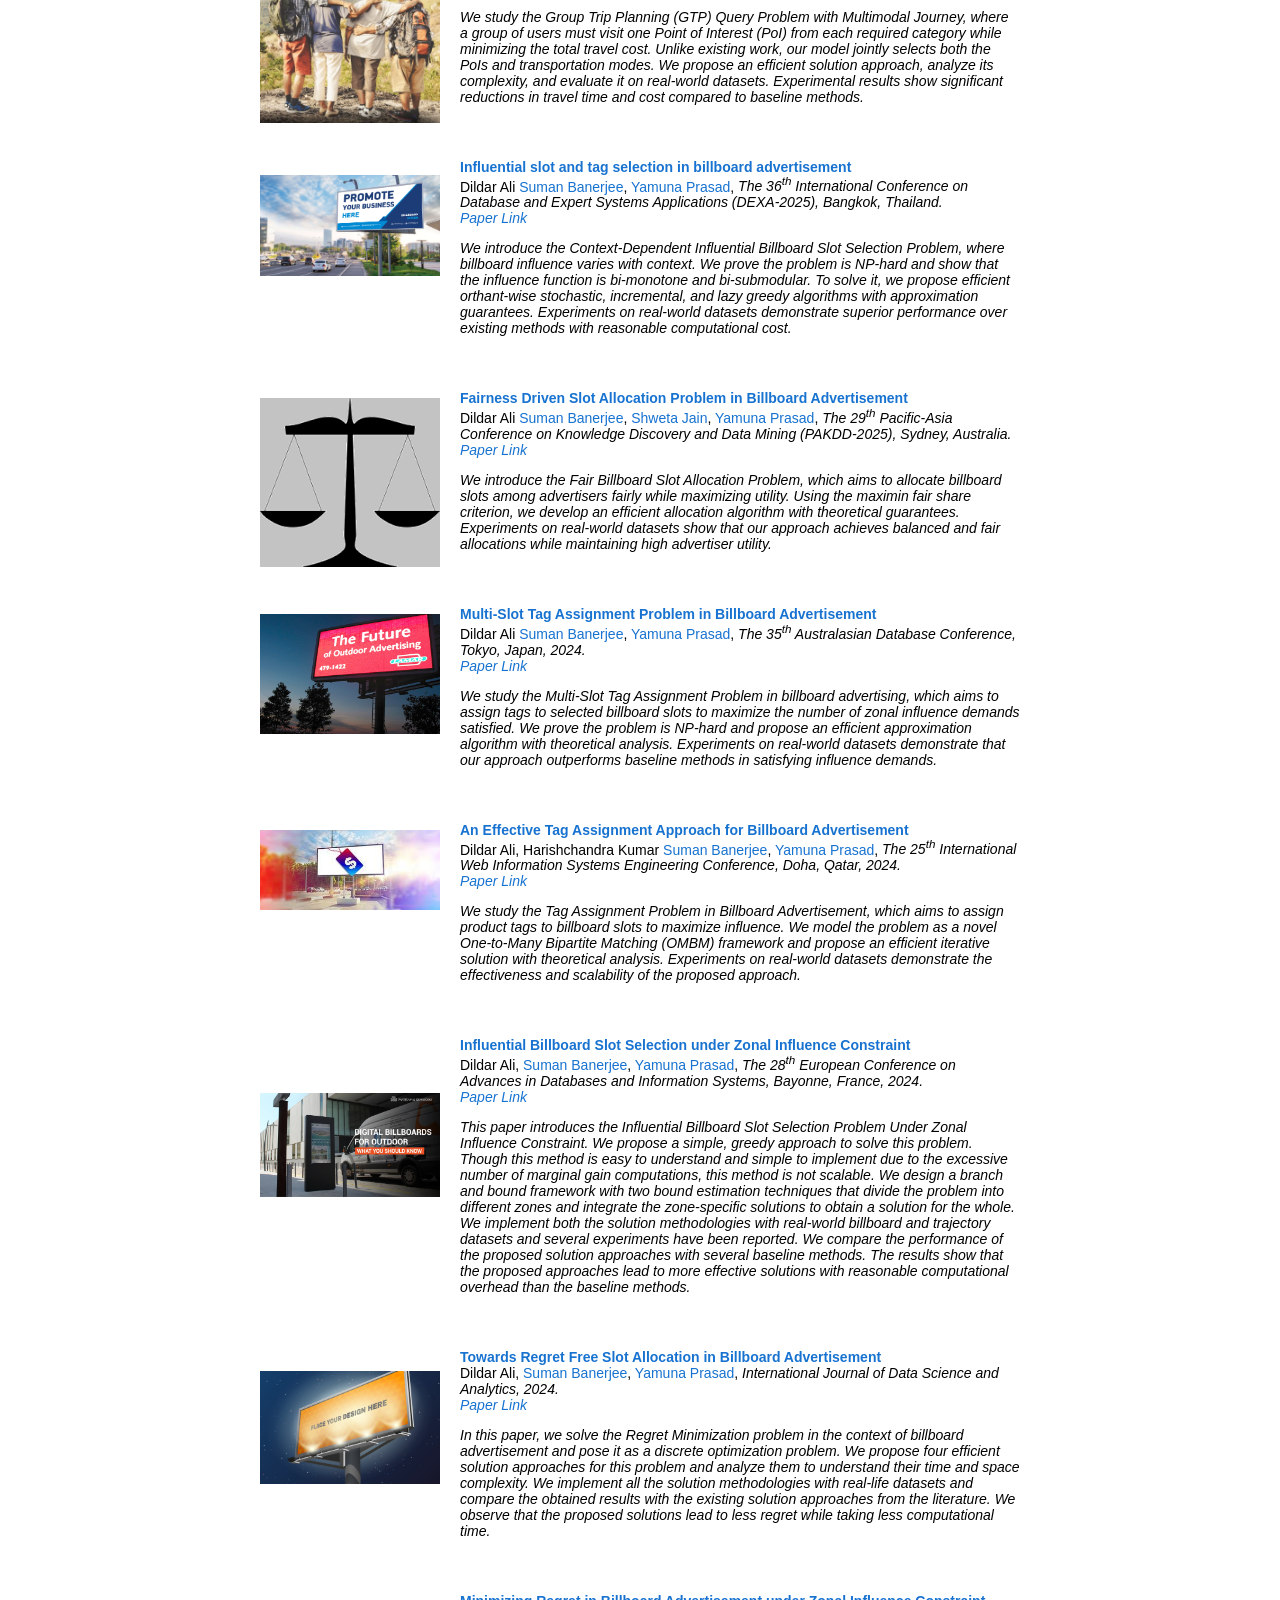
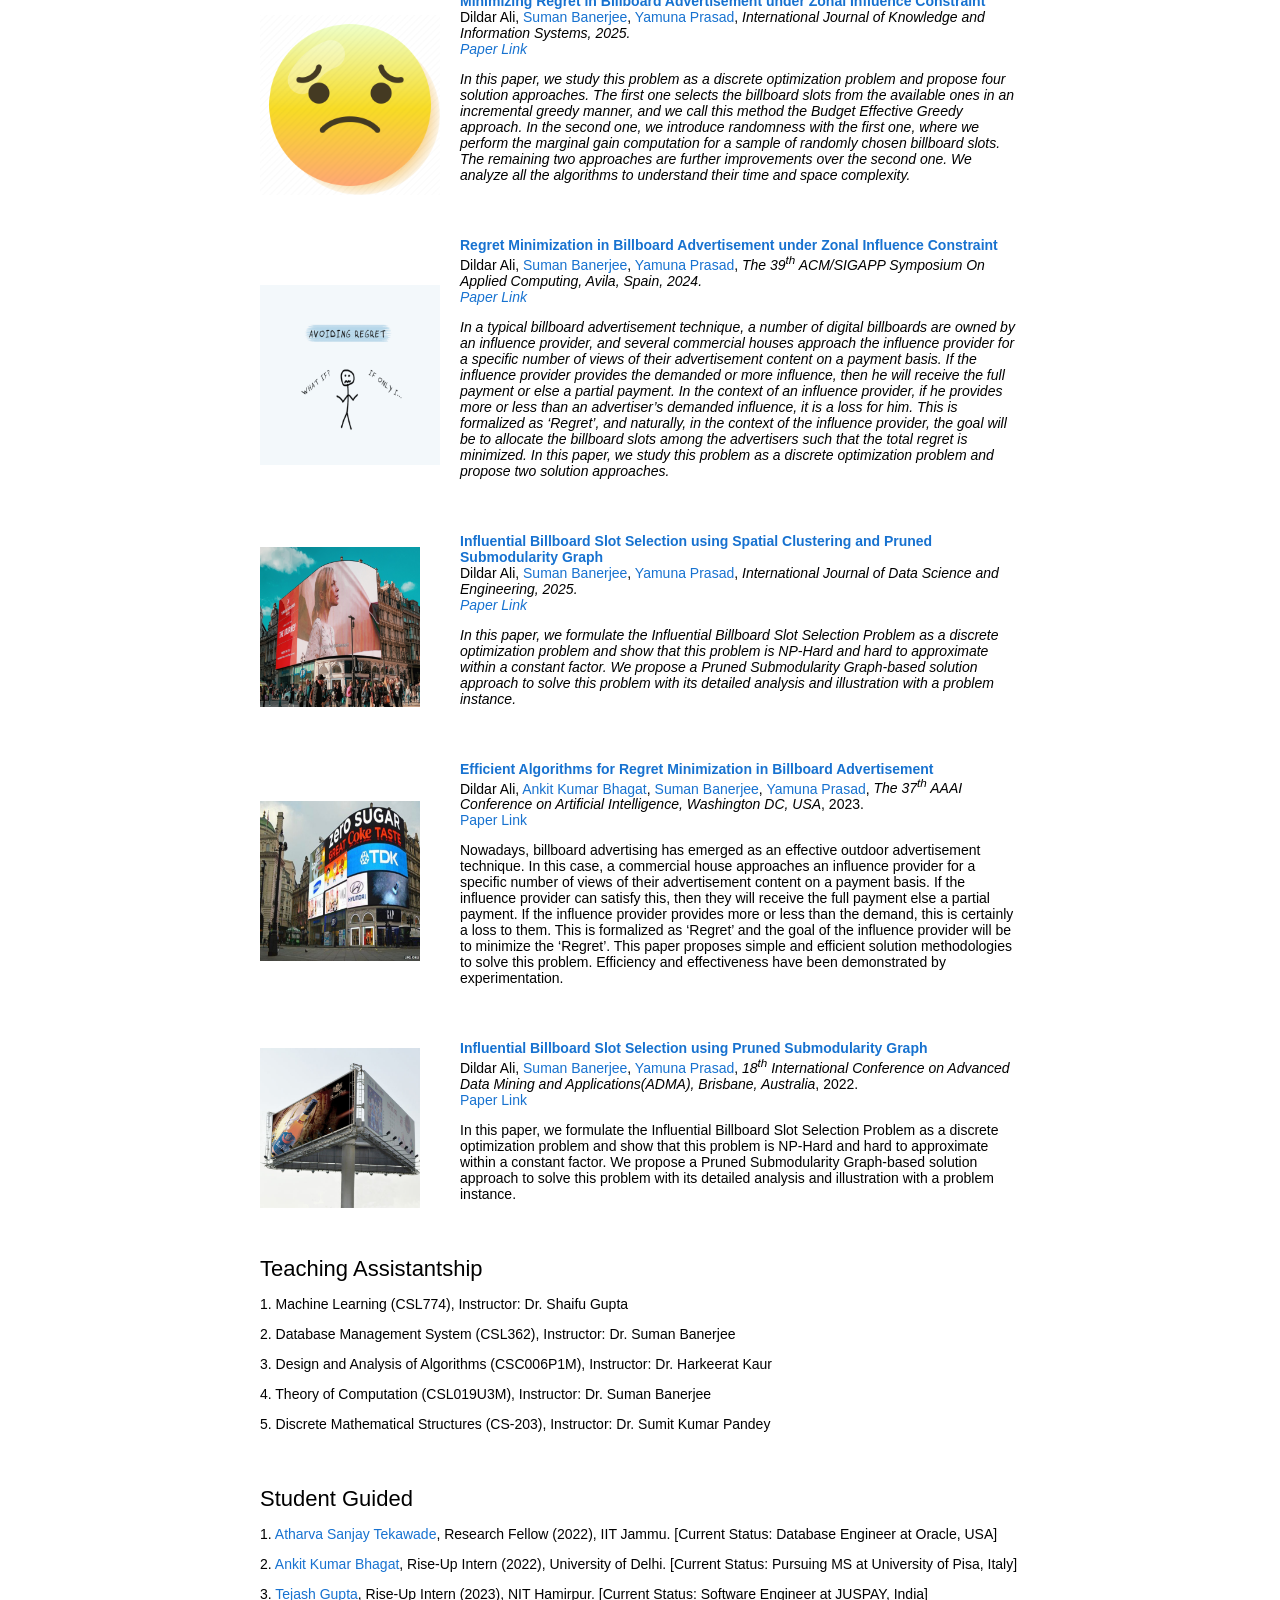
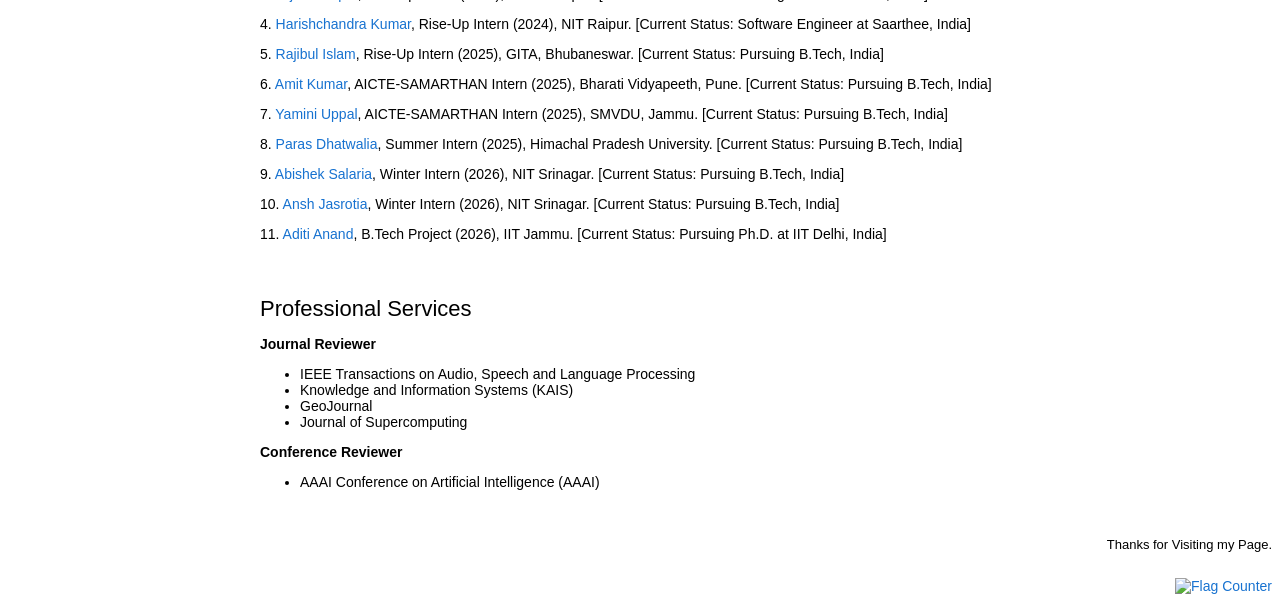
==== commit cc99f9b1: "Add files via upload" ====
--- a/index.html
+++ b/index.html
@@ -37,7 +37,8 @@
 </p>				
               <p style="text-align:center" class="site-nav">
                 <a href="index.html" class="active">Home</a> &nbsp;/&nbsp;
-                <a href="personal.html">Personal Life</a>
+                <a href="personal.html">Personal Life</a> &nbsp;/&nbsp;
+                <a href="study-materials.html">Study Materials</a>
               </p>
               <p style="text-align:center">
                 <a target="_blank" href="mailto:dildar.ali@iitjammu.ac.in">Email</a> &nbsp/&nbsp
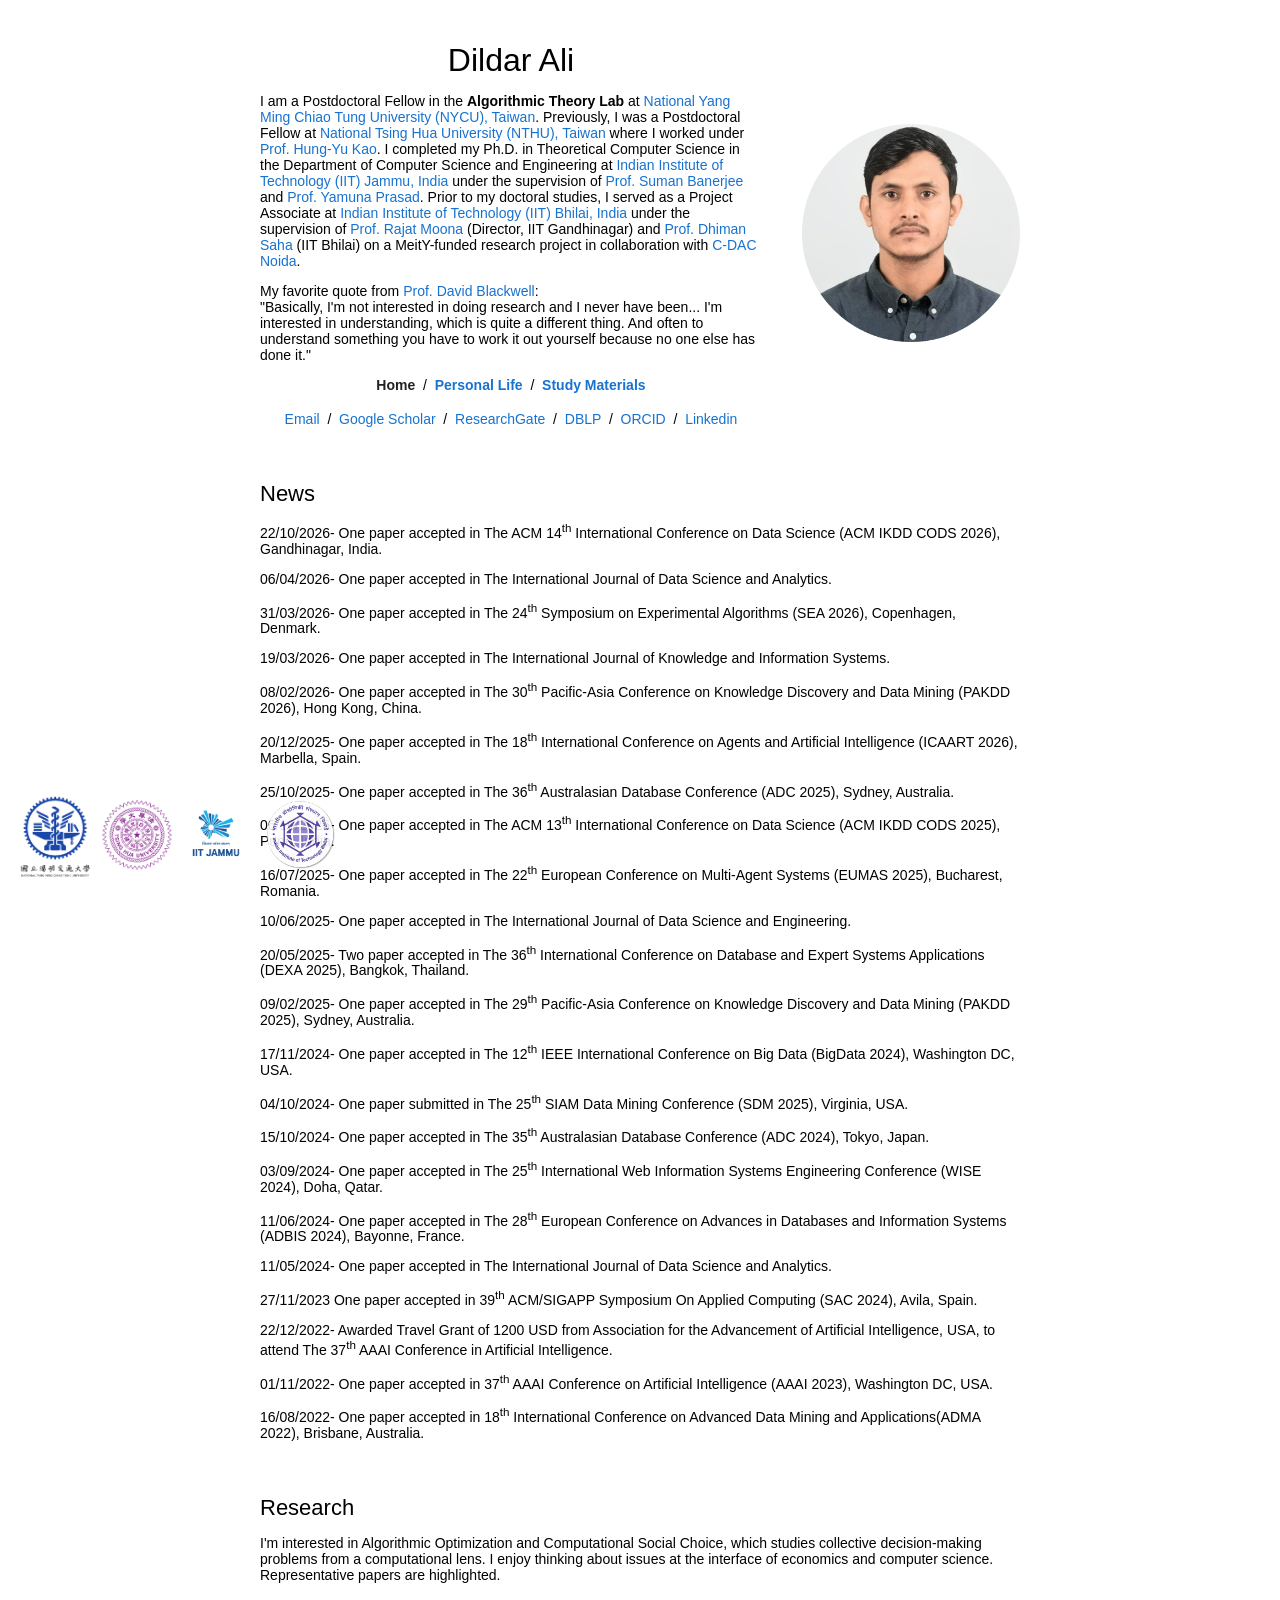
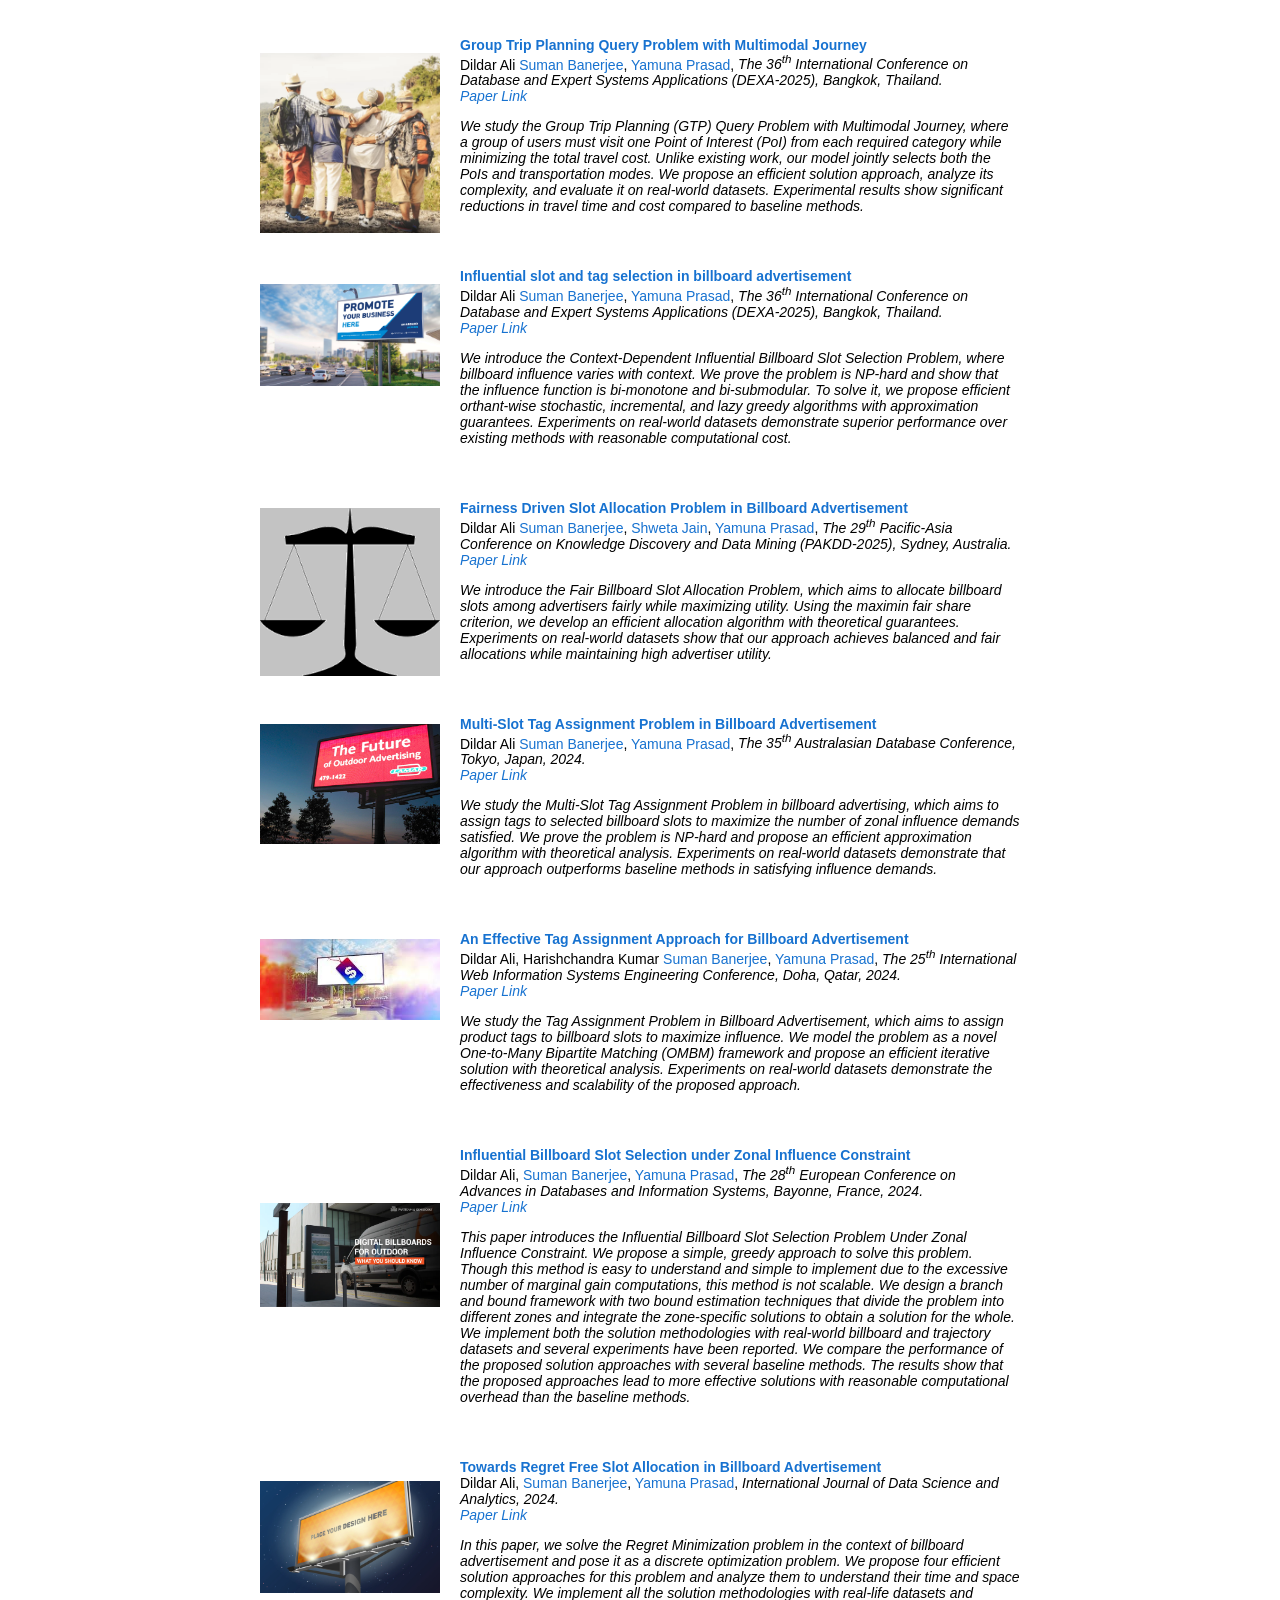
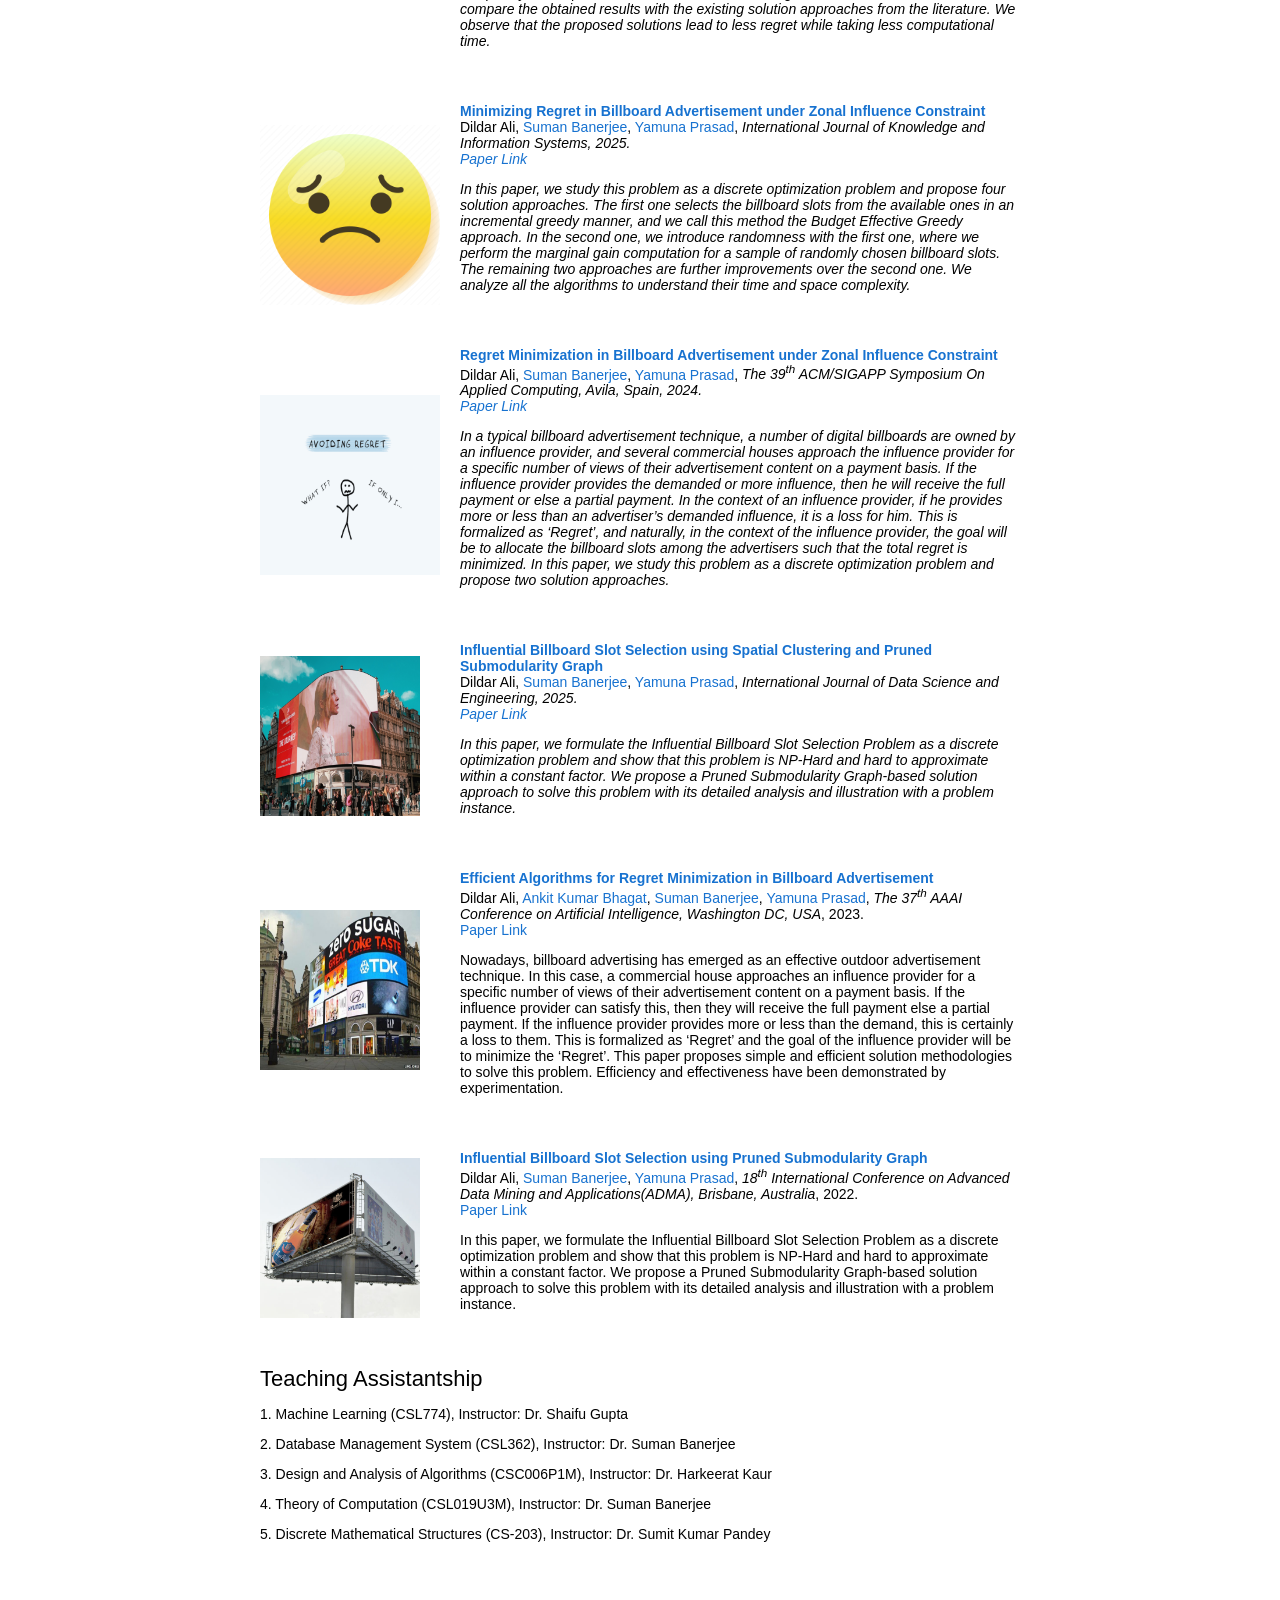
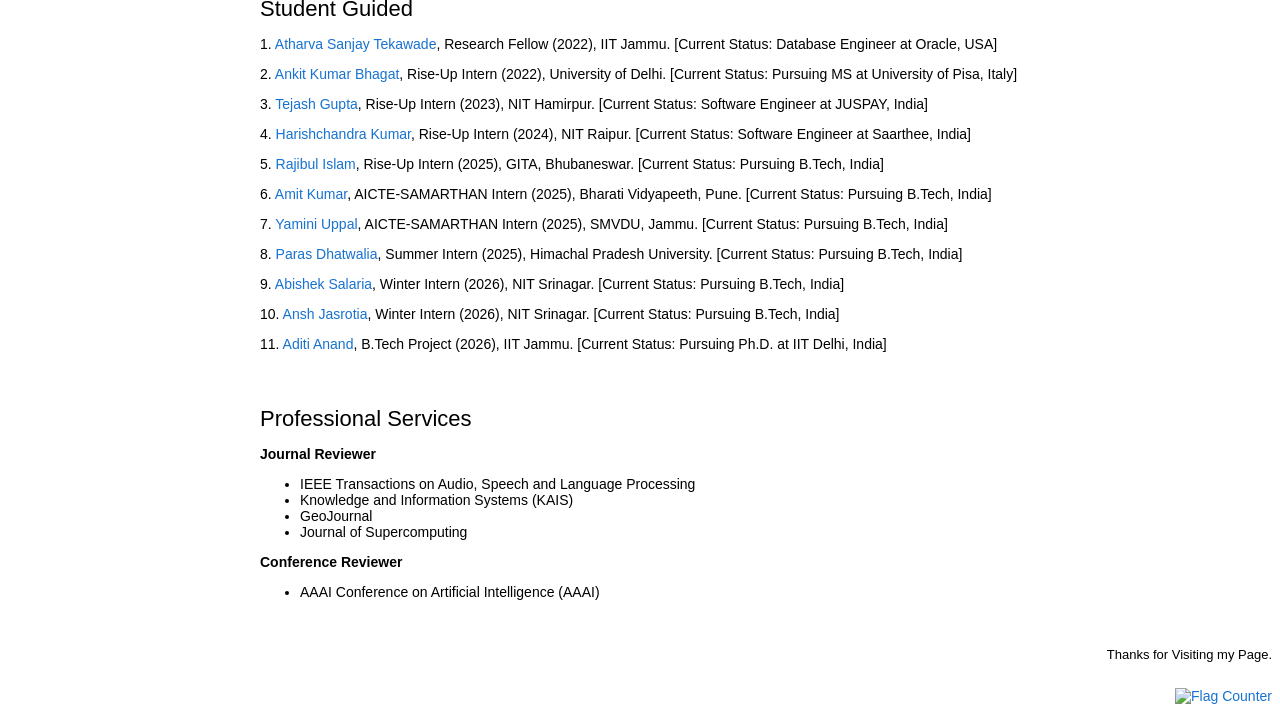
==== commit de341646: "Update index.html" ====
--- a/index.html
+++ b/index.html
@@ -61,7 +61,10 @@
 	 <tr>
             <td style="padding:20px;width:100%;vertical-align:middle">
               <heading>News</heading>
+		<p> 22/10/2026- One paper accepted in The ACM 14<sup>th</sup> International Conference on Data Science (ACM IKDD CODS 2026), Gandhinagar, India. <p>
+		<p> 06/04/2026- One paper accepted in The International Journal of Data Science and Analytics. </p>
 		<p> 31/03/2026- One paper accepted in The 24<sup>th</sup> Symposium on Experimental Algorithms (SEA 2026), Copenhagen, Denmark. <p>
+		<p> 19/03/2026- One paper accepted in The International Journal of Knowledge and Information Systems. </p>
 		<p> 08/02/2026- One paper accepted in The 30<sup>th</sup> Pacific-Asia Conference on Knowledge Discovery and Data Mining (PAKDD 2026), Hong Kong, China. <p>
 		<p> 20/12/2025- One paper accepted in The 18<sup>th</sup> International Conference on Agents and Artificial Intelligence (ICAART 2026), Marbella, Spain. <p>
 		<p> 25/10/2025- One paper accepted in The 36<sup>th</sup> Australasian Database Conference (ADC 2025), Sydney, Australia. <p>
